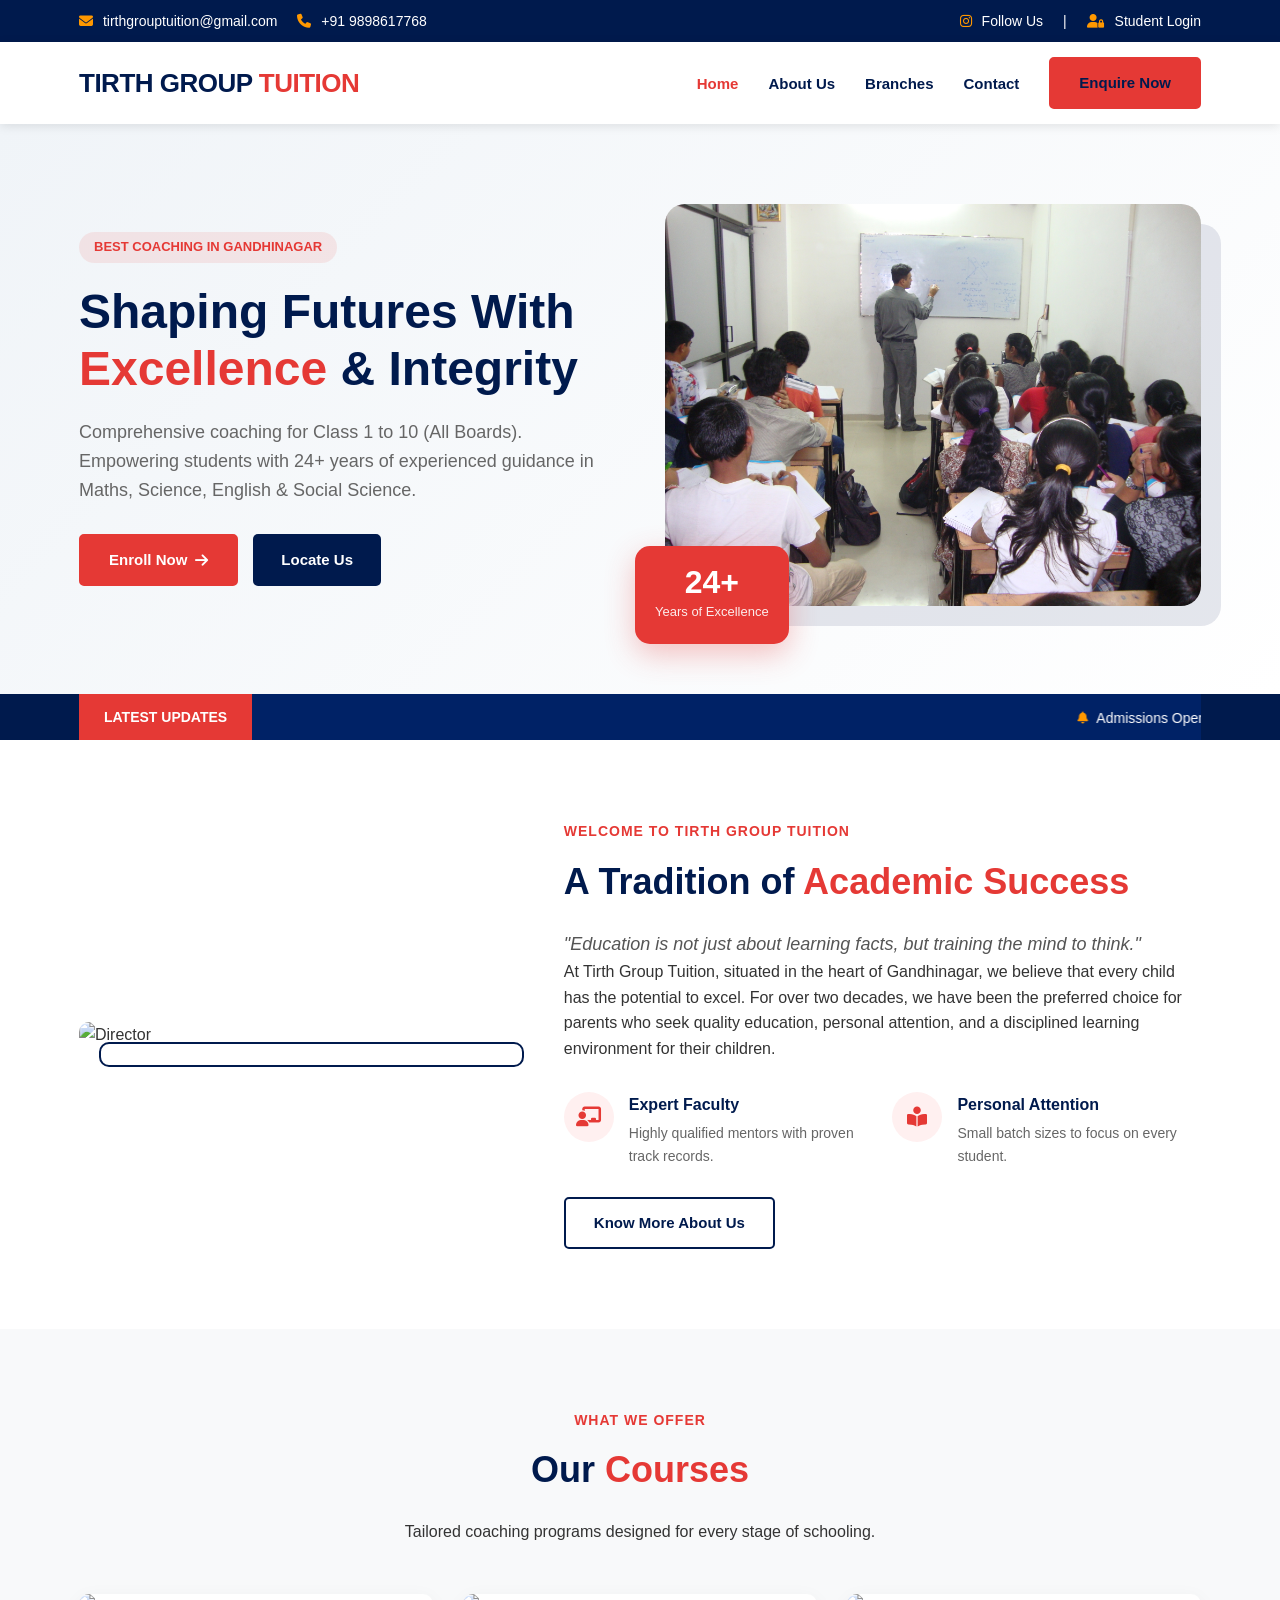
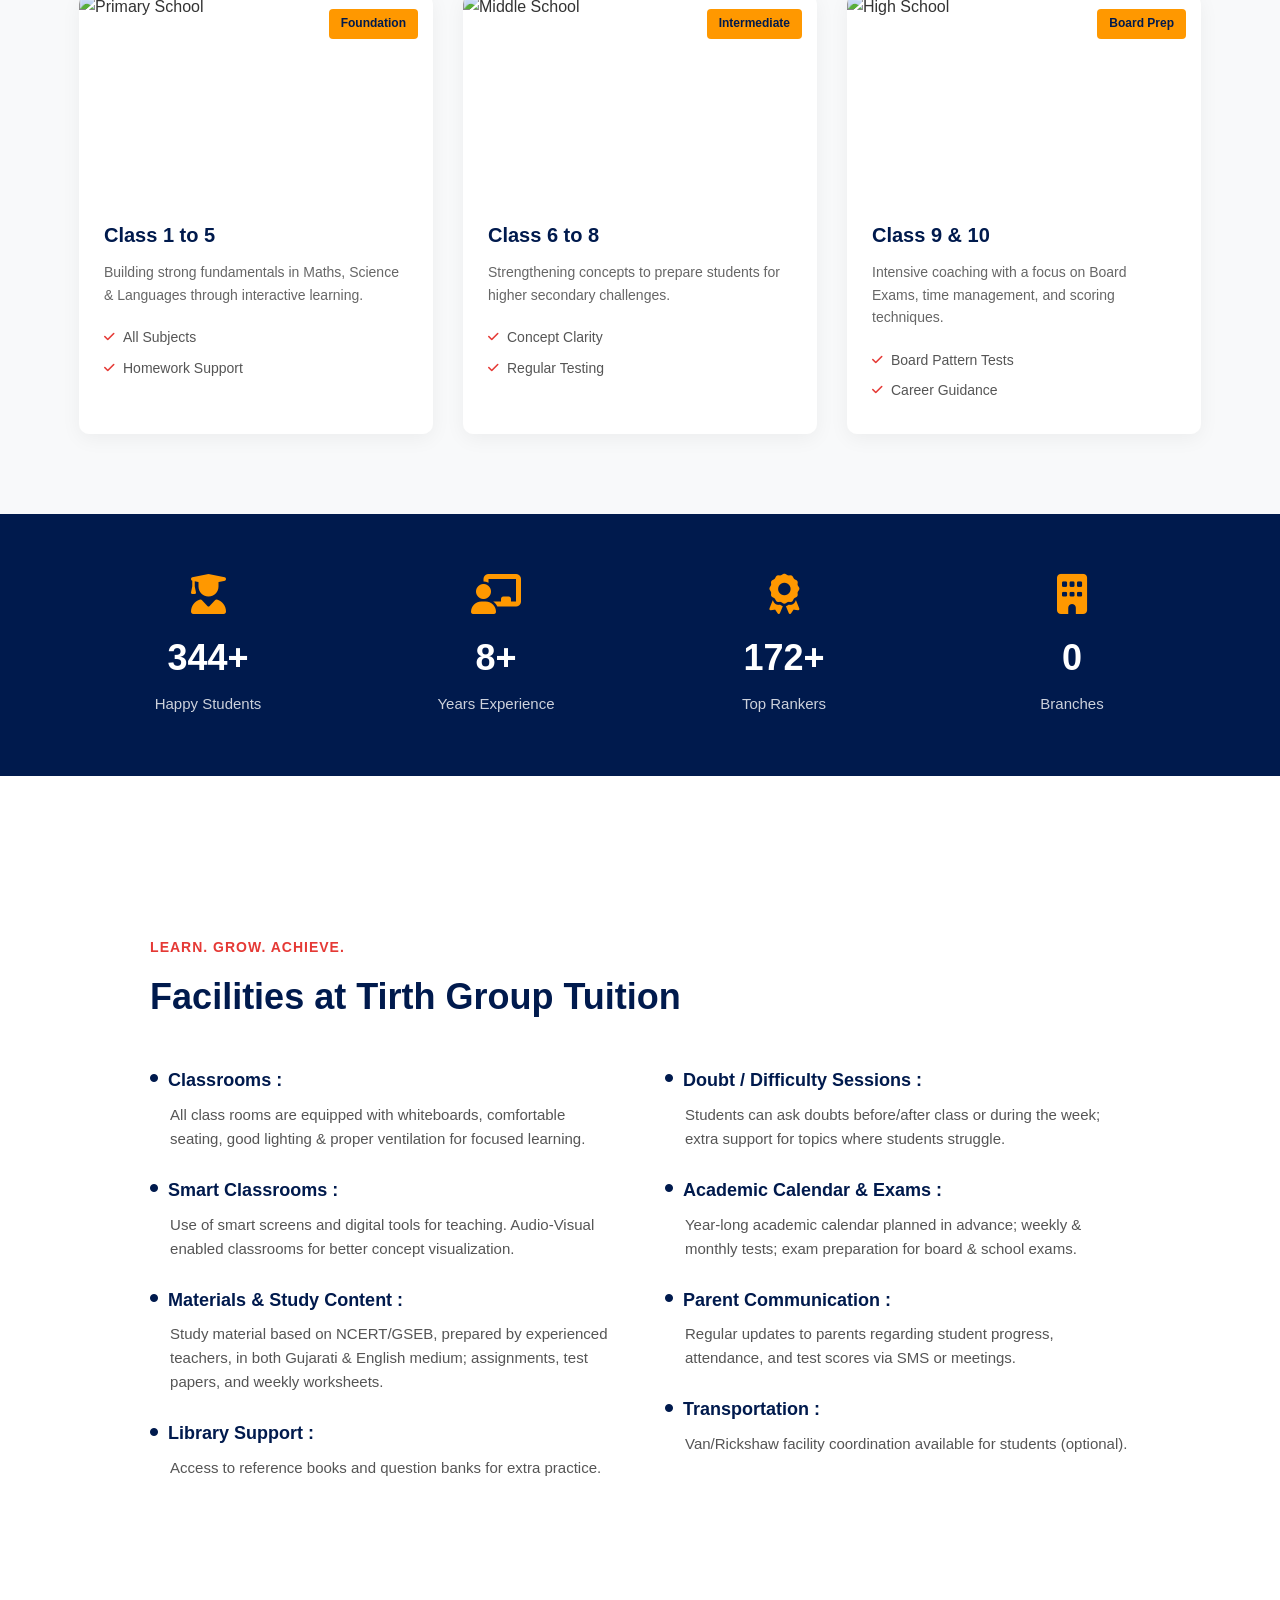
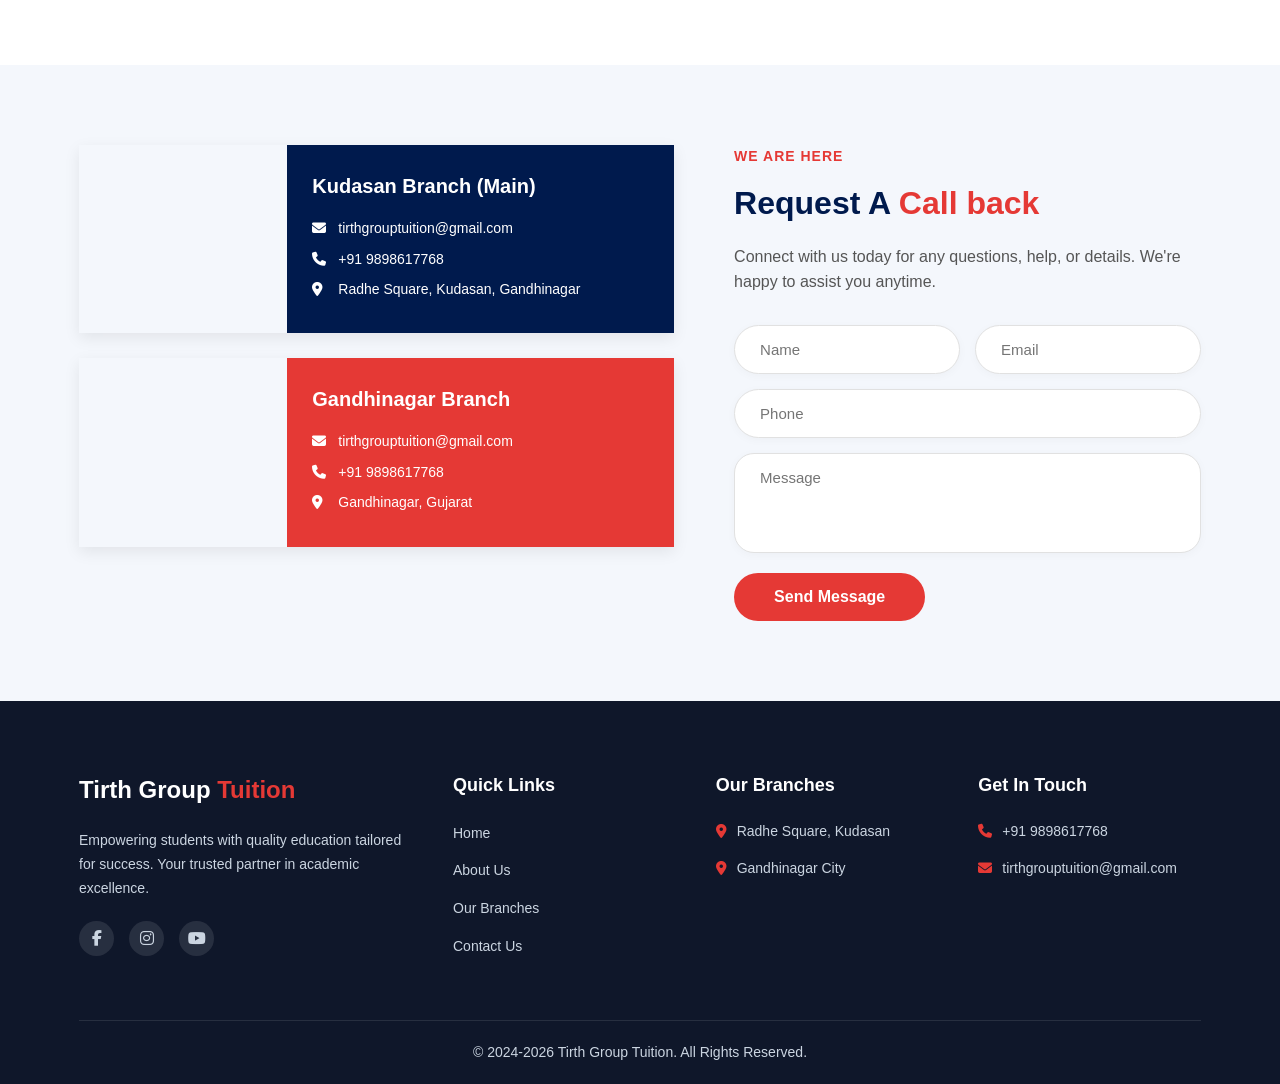
==== index.html @ 537cbd8c "Add files via upload" ====
<!DOCTYPE html>
<html lang="en">
<head>
    <meta charset="UTF-8">
    <meta name="viewport" content="width=device-width, initial-scale=1.0">
    <title>Tirth Group Tuition - Best Coaching Classes in Gandhinagar | 24 Years Experience</title>
    <meta name="description" content="Tirth Group Tuition offers quality coaching for Class 1-10 in Maths, Science, English, and Social Science. 24 years of experience with expert faculty in Kudasan and Gandhinagar.">
    
    <link rel="stylesheet" href="https://cdnjs.cloudflare.com/ajax/libs/font-awesome/6.4.0/css/all.min.css">
    
    <link rel="stylesheet" href="style.css">
</head>

<body>
    <div class="top-bar">
        <div class="container">
            <div class="top-bar-content">
                <div class="top-bar-left">
                    <a href="mailto:tirthgrouptuition@gmail.com">
                        <i class="fas fa-envelope"></i> tirthgrouptuition@gmail.com
                    </a>
                    <a href="tel:+919898617768">
                        <i class="fas fa-phone"></i> +91 9898617768
                    </a>
                </div>
                <div class="top-bar-right">
                    <a href="https://instagram.com/tirthgrouptuition" target="_blank" rel="noopener">
                        <i class="fab fa-instagram"></i> Follow Us
                    </a>
                    <span class="divider">|</span>
                    <a href="#" class="login-link"><i class="fas fa-user-lock"></i> Student Login</a>
                </div>
            </div>
        </div>
    </div>

    <header class="header">
        <div class="container">
            <div class="header-content">
                <div class="logo">
                    <a href="index.html">
                        Tirth Group <span class="highlight">Tuition</span>
                    </a>
                </div>
                
                <button class="mobile-menu-btn" aria-label="Toggle menu">
                    <i class="fas fa-bars"></i>
                </button>
                
                <nav>
                    <ul class="nav-menu">
                        <li><a href="index.html" class="active">Home</a></li>
                        <li><a href="about.html">About Us</a></li>
                        <li><a href="branches.html">Branches</a></li>
                        <li><a href="contact.html">Contact</a></li>
                        <li>
                            <a href="#" class="btn btn-enquire">Enquire Now</a>
                        </li>
                    </ul>
                </nav>
            </div>
        </div>
    </header>

    <section class="hero-section">
        <div class="container">
            <div class="hero-content">
                <div class="hero-text">
                    <span class="hero-tag">Best Coaching In Gandhinagar</span>
                    <h1>Shaping Futures With <br><span class="highlight">Excellence</span> & Integrity</h1>
                    <p>
                        Comprehensive coaching for Class 1 to 10 (All Boards). 
                        Empowering students with 24+ years of experienced guidance in Maths, Science, English & Social Science.
                    </p>
                    <div class="hero-btns">
                        <a href="#" class="btn btn-primary">Enroll Now <i class="fas fa-arrow-right"></i></a>
                        <a href="branches.html" class="btn btn-secondary">Locate Us</a>
                    </div>
                </div>
                <div class="hero-image-box">
                    <img src="images/tgt3.JPG" alt="Students Learning" class="main-hero-img">
                    <div class="experience-badge">
                        <span class="years">24+</span>
                        <span class="text">Years of Excellence</span>
                    </div>
                </div>
            </div>
        </div>
    </section>

    <div class="news-ticker-area">
        <div class="container">
            <div class="ticker-wrapper">
                <div class="ticker-title">Latest Updates</div>
                <div class="ticker-content">
                    <marquee behavior="scroll" direction="left" onmouseover="this.stop();" onmouseout="this.start();">
                        <span class="news-item"><i class="fas fa-bell"></i> Admissions Open for Academic Year 2025-26.</span>
                        <span class="news-item"><i class="fas fa-bell"></i> New Batches for Class 10 Board Prep starting soon.</span>
                        <span class="news-item"><i class="fas fa-bell"></i> Special Weekend Doubts Solving Sessions Available.</span>
                    </marquee>
                </div>
            </div>
        </div>
    </div>

    <section class="section director-section">
        <div class="container">
            <div class="director-grid">
                <div class="director-img-wrapper">
                    <div class="img-bg"></div>
                    <img src="https://images.unsplash.com/photo-1573496359142-b8d87734a5a2?w=600" alt="Director" class="director-img">
                </div>
                <div class="director-content">
                    <h4 class="sub-title">WELCOME TO TIRTH GROUP TUITION</h4>
                    <h2>A Tradition of <span class="highlight">Academic Success</span></h2>
                    <p class="lead-text">
                        "Education is not just about learning facts, but training the mind to think."
                    </p>
                    <p>
                        At Tirth Group Tuition, situated in the heart of Gandhinagar, we believe that every child has the potential to excel. 
                        For over two decades, we have been the preferred choice for parents who seek quality education, personal attention, 
                        and a disciplined learning environment for their children.
                    </p>
                    
                    <div class="feature-rows">
                        <div class="feature-box">
                            <div class="icon"><i class="fas fa-chalkboard-teacher"></i></div>
                            <div class="text">
                                <h5>Expert Faculty</h5>
                                <p>Highly qualified mentors with proven track records.</p>
                            </div>
                        </div>
                        <div class="feature-box">
                            <div class="icon"><i class="fas fa-book-reader"></i></div>
                            <div class="text">
                                <h5>Personal Attention</h5>
                                <p>Small batch sizes to focus on every student.</p>
                            </div>
                        </div>
                    </div>
                    
                    <a href="about.html" class="btn btn-outline">Know More About Us</a>
                </div>
            </div>
        </div>
    </section>

    <section class="section courses-bg">
        <div class="container">
            <div class="section-head text-center">
                <span class="sub-title">WHAT WE OFFER</span>
                <h2>Our <span class="highlight">Courses</span></h2>
                <p>Tailored coaching programs designed for every stage of schooling.</p>
            </div>

            <div class="courses-grid-new">
                <div class="course-item">
                    <div class="course-thumb">
                        <div class="course-tag">Foundation</div>
                        <img src="https://images.unsplash.com/photo-1503676260728-1c00da094a0b?w=500" alt="Primary School">
                    </div>
                    <div class="course-details">
                        <h3>Class 1 to 5</h3>
                        <p>Building strong fundamentals in Maths, Science & Languages through interactive learning.</p>
                        <ul class="course-features">
                            <li><i class="fas fa-check"></i> All Subjects</li>
                            <li><i class="fas fa-check"></i> Homework Support</li>
                        </ul>
                    </div>
                </div>

                <div class="course-item">
                    <div class="course-thumb">
                        <div class="course-tag">Intermediate</div>
                        <img src="https://images.unsplash.com/photo-1427504494785-3a9ca7044f45?w=500" alt="Middle School">
                    </div>
                    <div class="course-details">
                        <h3>Class 6 to 8</h3>
                        <p>Strengthening concepts to prepare students for higher secondary challenges.</p>
                        <ul class="course-features">
                            <li><i class="fas fa-check"></i> Concept Clarity</li>
                            <li><i class="fas fa-check"></i> Regular Testing</li>
                        </ul>
                    </div>
                </div>

                <div class="course-item">
                    <div class="course-thumb">
                        <div class="course-tag">Board Prep</div>
                        <img src="https://images.unsplash.com/photo-1434030216411-0b793f4b4173?w=500" alt="High School">
                    </div>
                    <div class="course-details">
                        <h3>Class 9 & 10</h3>
                        <p>Intensive coaching with a focus on Board Exams, time management, and scoring techniques.</p>
                        <ul class="course-features">
                            <li><i class="fas fa-check"></i> Board Pattern Tests</li>
                            <li><i class="fas fa-check"></i> Career Guidance</li>
                        </ul>
                    </div>
                </div>
            </div>
        </div>
    </section>

    <section class="counter-section">
        <div class="container">
            <div class="counter-grid">
                <div class="counter-item">
                    <i class="fas fa-user-graduate"></i>
                    <h3 class="count">1000+</h3>
                    <p>Happy Students</p>
                </div>
                <div class="counter-item">
                    <i class="fas fa-chalkboard-teacher"></i>
                    <h3 class="count">24+</h3>
                    <p>Years Experience</p>
                </div>
                <div class="counter-item">
                    <i class="fas fa-award"></i>
                    <h3 class="count">500+</h3>
                    <p>Top Rankers</p>
                </div>
                <div class="counter-item">
                    <i class="fas fa-building"></i>
                    <h3 class="count">02</h3>
                    <p>Branches</p>
                </div>
            </div>
        </div>
    </section>

    <section class="section">
        <div class="container">
            <section class="section facilities-text-section">
    <div class="container">
        <div class="facilities-header">
            <span class="sub-title">LEARN. GROW. ACHIEVE.</span>
            <h2>Facilities at Tirth Group Tuition</h2>
        </div>
        
        <div class="facilities-text-grid">
            <div class="fac-col">
                <div class="fac-text-item">
                    <h4><i class="fas fa-circle"></i> Classrooms :</h4>
                    <p>All class rooms are equipped with whiteboards, comfortable seating, good lighting & proper ventilation for focused learning.</p>
                </div>
                <div class="fac-text-item">
                    <h4><i class="fas fa-circle"></i> Smart Classrooms :</h4>
                    <p>Use of smart screens and digital tools for teaching. Audio-Visual enabled classrooms for better concept visualization.</p>
                </div>
                <div class="fac-text-item">
                    <h4><i class="fas fa-circle"></i> Materials & Study Content :</h4>
                    <p>Study material based on NCERT/GSEB, prepared by experienced teachers, in both Gujarati & English medium; assignments, test papers, and weekly worksheets.</p>
                </div>
                <div class="fac-text-item">
                    <h4><i class="fas fa-circle"></i> Library Support :</h4>
                    <p>Access to reference books and question banks for extra practice.</p>
                </div>
            </div>

            <div class="fac-col">
                <div class="fac-text-item">
                    <h4><i class="fas fa-circle"></i> Doubt / Difficulty Sessions :</h4>
                    <p>Students can ask doubts before/after class or during the week; extra support for topics where students struggle.</p>
                </div>
                <div class="fac-text-item">
                    <h4><i class="fas fa-circle"></i> Academic Calendar & Exams :</h4>
                    <p>Year-long academic calendar planned in advance; weekly & monthly tests; exam preparation for board & school exams.</p>
                </div>
                <div class="fac-text-item">
                    <h4><i class="fas fa-circle"></i> Parent Communication :</h4>
                    <p>Regular updates to parents regarding student progress, attendance, and test scores via SMS or meetings.</p>
                </div>
                <div class="fac-text-item">
                    <h4><i class="fas fa-circle"></i> Transportation :</h4>
                    <p>Van/Rickshaw facility coordination available for students (optional).</p>
                </div>
            </div>
        </div>
    </div>
</section>
        </div>
    </section>

<section class="section contact-split-section" style="background-color: #f4f7fc;">
        <div class="container">
            <div class="contact-split-grid">
                
                <div class="branches-list-wrapper">
                    
                    <div class="branch-row">
                        <div class="b-map-thumb">
                            <iframe 
                                src="https://www.google.com/maps/embed?pb=!1m18!1m12!1m3!1d3667.497262699898!2d72.63684631539207!3d23.18854198486927!2m3!1f0!2f0!3f0!3m2!1i1024!2i768!4f13.1!3m3!1m2!1s0x395c2b00591738e9%3A0x276709623820299!2sRadhe%20Square!5e0!3m2!1sen!2sin!4v1677654321098!5m2!1sen!2sin" 
                                style="border:0;" allowfullscreen="" loading="lazy">
                            </iframe>
                        </div>
                        <div class="b-info-box blue-bg">
                            <h3>Kudasan Branch (Main)</h3>
                            <div class="b-contact-row">
                                <i class="fas fa-envelope"></i> tirthgrouptuition@gmail.com
                            </div>
                            <div class="b-contact-row">
                                <i class="fas fa-phone"></i> +91 9898617768
                            </div>
                            <div class="b-contact-row">
                                <i class="fas fa-map-marker-alt"></i> Radhe Square, Kudasan, Gandhinagar
                            </div>
                        </div>
                    </div>

                    <div class="branch-row">
                        <div class="b-map-thumb">
                            <iframe 
                                src="https://www.google.com/maps/embed?pb=!1m18!1m12!1m3!1d117393.59546272558!2d72.50346377747866!3d23.15395159474779!2m3!1f0!2f0!3f0!3m2!1i1024!2i768!4f13.1!3m3!1m2!1s0x395c2a472c672b15%3A0x629531d041180255!2sGandhinagar%2C%20Gujarat!5e0!3m2!1sen!2sin!4v1677654378901!5m2!1sen!2sin" 
                                style="border:0;" allowfullscreen="" loading="lazy">
                            </iframe>
                        </div>
                        <div class="b-info-box red-bg">
                            <h3>Gandhinagar Branch</h3>
                            <div class="b-contact-row">
                                <i class="fas fa-envelope"></i> tirthgrouptuition@gmail.com
                            </div>
                            <div class="b-contact-row">
                                <i class="fas fa-phone"></i> +91 9898617768
                            </div>
                            <div class="b-contact-row">
                                <i class="fas fa-map-marker-alt"></i> Gandhinagar, Gujarat
                            </div>
                        </div>
                    </div>

                </div>

                <div class="callback-form-wrapper">
                    <span class="sub-title" style="color: #E53935;">WE ARE HERE</span>
                    <h2 style="font-size: 32px; color: #001a4d; margin-bottom: 15px;">Request A <span style="color: #E53935;">Call back</span></h2>
                    <p style="margin-bottom: 30px; color: #555;">Connect with us today for any questions, help, or details. We're happy to assist you anytime.</p>
                    
                    <form id="openCallbackForm" class="modern-pill-form">
                        <div class="form-row-split">
                            <input type="text" placeholder="Name" class="pill-input" required>
                            <input type="email" placeholder="Email" class="pill-input" required>
                        </div>
                        <input type="tel" placeholder="Phone" class="pill-input" required>
                        <textarea placeholder="Message" class="pill-input" rows="4"></textarea>
                        <button type="submit" class="btn pill-btn">Send Message</button>
                    </form>
                </div>

            </div>
        </div>
    </section>

    <footer class="footer-new">
        <div class="container">
            <div class="footer-top">
                <div class="footer-widget">
                    <div class="f-logo">
                        Tirth Group <span class="highlight">Tuition</span>
                    </div>
                    <p>Empowering students with quality education tailored for success. Your trusted partner in academic excellence.</p>
                    <div class="social-icons">
                        <a href="#"><i class="fab fa-facebook-f"></i></a>
                        <a href="#"><i class="fab fa-instagram"></i></a>
                        <a href="#"><i class="fab fa-youtube"></i></a>
                    </div>
                </div>

                <div class="footer-widget">
                    <h4>Quick Links</h4>
                    <ul>
                        <li><a href="index.html">Home</a></li>
                        <li><a href="about.html">About Us</a></li>
                        <li><a href="branches.html">Our Branches</a></li>
                        <li><a href="contact.html">Contact Us</a></li>
                    </ul>
                </div>

                <div class="footer-widget">
                    <h4>Our Branches</h4>
                    <div class="f-contact-box">
                        <i class="fas fa-map-marker-alt"></i>
                        <span>Radhe Square, Kudasan</span>
                    </div>
                    <div class="f-contact-box">
                        <i class="fas fa-map-marker-alt"></i>
                        <span>Gandhinagar City</span>
                    </div>
                </div>

                <div class="footer-widget">
                    <h4>Get In Touch</h4>
                    <div class="f-contact-box">
                        <i class="fas fa-phone"></i>
                        <a href="tel:+919898617768">+91 9898617768</a>
                    </div>
                    <div class="f-contact-box">
                        <i class="fas fa-envelope"></i>
                        <a href="mailto:tirthgrouptuition@gmail.com">tirthgrouptuition@gmail.com</a>
                    </div>
                </div>
            </div>
            
            <div class="footer-bottom">
                <p>&copy; 2024-<span id="currentYear">2025</span> Tirth Group Tuition. All Rights Reserved.</p>
            </div>
        </div>
    </footer>

    <div class="modal-overlay">
        <div class="modal pill-modal-wide">
            <button class="modal-close" aria-label="Close form">&times;</button>
            
            <div class="modal-grid">
                <div class="modal-left">
                    <span class="modal-tag">CONTACT US</span>
                    <h2>We're Here <br>For <span class="highlight-text">You</span></h2>
                    <p>Fill out the form and we'll get back to you shortly to assist!</p>
                    
                    <div class="modal-brand-logo">
                        <div class="brand-circle">
                            <i class="fas fa-graduation-cap"></i>
                        </div>
                        <h3>Tirth Group <span style="color: #001a4d;">Tuition</span></h3>
                    </div>
                </div>

                <div class="modal-right">
                    <form id="enquiryForm" class="pill-contact-form">
                        <div class="form-group-pill">
                            <input type="text" id="name" placeholder="Name" class="pill-input" required>
                        </div>
                        
                        <div class="form-group-pill">
                            <input type="email" id="email" placeholder="Email" class="pill-input" required>
                        </div>

                        <div class="form-group-pill">
                            <input type="tel" id="phone" placeholder="Phone" class="pill-input" maxlength="10" required>
                        </div>

                        <div class="form-group-pill">
                            <textarea id="message" placeholder="Message" class="pill-input" rows="4"></textarea>
                        </div>

                        <button type="submit" class="btn pill-submit-btn" style="width: 100%;">Send Message</button>
                    </form>
                </div>
            </div>
        </div>
    </div>

    <script src="script.js"></script>
</body>
</html>
---- style.css ----
/* ============================================= */
/* TIRTH GROUP TUITION - 2025 REDESIGN          */
/* ============================================= */

/* --- RESET & VARS --- */
:root {
    --primary-color: #001a4d;      /* Deep Navy Blue */
    --accent-color: #E53935;       /* Brand Red */
    --highlight-color: #FF9800;    /* Brand Orange */
    --text-color: #333333;
    --light-bg: #f8f9fa;
    --white: #ffffff;
    --transition: all 0.3s ease;
}

* {
    margin: 0;
    padding: 0;
    box-sizing: border-box;
}

body {
    font-family: 'Segoe UI', Tahoma, Geneva, Verdana, sans-serif;
    color: var(--text-color);
    line-height: 1.6;
    overflow-x: hidden;
}

a { text-decoration: none; color: inherit; transition: var(--transition); }
ul { list-style: none; }
img { max-width: 100%; height: auto; }

.container {
    width: 90%;
    max-width: 1200px;
    margin: 0 auto;
    padding: 0 15px;
}

.highlight { color: var(--accent-color); }
.text-center { text-align: center; }

/* --- BUTTONS --- */
.btn {
    display: inline-flex;
    align-items: center;
    gap: 8px;
    padding: 12px 28px;
    font-weight: 600;
    border-radius: 5px;
    cursor: pointer;
    font-size: 15px;
}

.btn-primary, .btn-enquire {
    background-color: var(--accent-color);
    color: var(--white);
    border: 2px solid var(--accent-color);
}
.btn-primary:hover, .btn-enquire:hover {
    background-color: #c62828;
    border-color: #c62828;
}

.btn-secondary {
    background-color: var(--primary-color);
    color: var(--white);
}
.btn-secondary:hover { background-color: #002670; }

.btn-outline {
    border: 2px solid var(--primary-color);
    color: var(--primary-color);
    background: transparent;
}
.btn-outline:hover {
    background: var(--primary-color);
    color: var(--white);
}

.btn-white {
    background: var(--white);
    color: var(--accent-color);
}
.btn-border-white {
    border: 2px solid var(--white);
    color: var(--white);
}
.btn-border-white:hover { background: var(--white); color: var(--accent-color); }

/* --- TOP BAR --- */
.top-bar {
    background-color: var(--primary-color);
    color: var(--white);
    padding: 10px 0;
    font-size: 14px;
}
.top-bar-content {
    display: flex;
    justify-content: space-between;
    align-items: center;
}
.top-bar-left, .top-bar-right {
    display: flex;
    align-items: center;
    gap: 20px;
}
.top-bar i { margin-right: 6px; color: var(--highlight-color); }

/* --- HEADER --- */
.header {
    background: var(--white);
    box-shadow: 0 2px 15px rgba(0,0,0,0.08);
    position: sticky;
    top: 0;
    z-index: 1000;
    padding: 15px 0;
}
.header-content {
    display: flex;
    justify-content: space-between;
    align-items: center;
}
.logo a {
    font-size: 26px;
    font-weight: 800;
    color: var(--primary-color);
    text-transform: uppercase;
    letter-spacing: -0.5px;
}

.nav-menu { display: flex; gap: 30px; align-items: center; }
.nav-menu a {
    font-weight: 600;
    font-size: 15px;
    color: var(--primary-color);
}
.nav-menu a:hover, .nav-menu a.active { color: var(--accent-color); }
.mobile-menu-btn { display: none; font-size: 24px; background: none; border: none; cursor: pointer; }

/* --- HERO SECTION --- */
.hero-section {
    padding: 80px 0;
    background: linear-gradient(135deg, #f0f4f8 0%, #fff 100%);
    position: relative;
}
.hero-content {
    display: grid;
    grid-template-columns: 1fr 1fr;
    gap: 50px;
    align-items: center;
}
.hero-tag {
    background: rgba(229, 57, 53, 0.1);
    color: var(--accent-color);
    padding: 5px 15px;
    border-radius: 20px;
    font-weight: 700;
    font-size: 13px;
    text-transform: uppercase;
    display: inline-block;
    margin-bottom: 20px;
}
.hero-text h1 {
    font-size: 48px;
    line-height: 1.2;
    color: var(--primary-color);
    margin-bottom: 20px;
}
.hero-text p {
    font-size: 18px;
    color: #666;
    margin-bottom: 30px;
}
.hero-btns { display: flex; gap: 15px; }

.hero-image-box { position: relative; }
.main-hero-img {
    border-radius: 20px;
    box-shadow: 20px 20px 0px rgba(0, 26, 77, 0.1);
    width: 100%;
}
.experience-badge {
    position: absolute;
    bottom: -30px;
    left: -30px;
    background: var(--accent-color);
    color: var(--white);
    padding: 20px;
    border-radius: 15px;
    text-align: center;
    box-shadow: 0 10px 30px rgba(229, 57, 53, 0.3);
}
.experience-badge .years {
    display: block;
    font-size: 32px;
    font-weight: 800;
    line-height: 1;
}
.experience-badge .text { font-size: 13px; opacity: 0.9; }

/* --- ANNOUNCEMENT MARQUEE --- */
.news-ticker-area {
    background: var(--primary-color);
    color: var(--white);
    padding: 0;
    overflow: hidden;
}
.ticker-wrapper { display: flex; align-items: stretch; }
.ticker-title {
    background: var(--accent-color);
    padding: 12px 25px;
    font-weight: 700;
    text-transform: uppercase;
    z-index: 2;
    font-size: 14px;
}
.ticker-content {
    flex: 1;
    display: flex;
    align-items: center;
    background: #002266;
    padding: 5px 0;
}
.news-item {
    margin-right: 50px;
    font-size: 14px;
    display: inline-flex;
    align-items: center;
    gap: 8px;
}
.news-item i { color: var(--highlight-color); font-size: 12px; }

/* --- COMMON SECTIONS --- */
.section { padding: 80px 0; }
.sub-title {
    color: var(--accent-color);
    font-weight: 700;
    text-transform: uppercase;
    letter-spacing: 1px;
    font-size: 14px;
    display: block;
    margin-bottom: 10px;
}
.section h2 {
    font-size: 36px;
    color: var(--primary-color);
    margin-bottom: 20px;
}
.section p.lead-text { font-size: 18px; font-weight: 500; color: #555; font-style: italic; }

/* --- DIRECTOR / WELCOME --- */
.director-grid {
    display: grid;
    grid-template-columns: 0.8fr 1.2fr;
    gap: 60px;
    align-items: center;
}
.director-img-wrapper { position: relative; }
.img-bg {
    position: absolute;
    top: 20px;
    left: 20px;
    width: 100%;
    height: 100%;
    border: 2px solid var(--primary-color);
    border-radius: 10px;
    z-index: -1;
}
.director-img { border-radius: 10px; width: 100%; object-fit: cover; }
.feature-rows {
    display: grid;
    grid-template-columns: 1fr 1fr;
    gap: 20px;
    margin: 30px 0;
}
.feature-box { display: flex; gap: 15px; }
.feature-box .icon {
    width: 50px;
    height: 50px;
    background: #fff0f0;
    color: var(--accent-color);
    border-radius: 50%;
    display: flex;
    align-items: center;
    justify-content: center;
    font-size: 20px;
    flex-shrink: 0;
}
.feature-box h5 { font-size: 16px; margin-bottom: 5px; color: var(--primary-color); }
.feature-box p { font-size: 14px; color: #666; }

/* --- COURSES --- */
.courses-bg { background-color: var(--light-bg); }
.courses-grid-new {
    display: grid;
    grid-template-columns: repeat(auto-fit, minmax(300px, 1fr));
    gap: 30px;
    margin-top: 50px;
}
.course-item {
    background: var(--white);
    border-radius: 10px;
    overflow: hidden;
    box-shadow: 0 5px 20px rgba(0,0,0,0.05);
    transition: var(--transition);
}
.course-item:hover { transform: translateY(-10px); }
.course-thumb { position: relative; height: 200px; }
.course-thumb img { width: 100%; height: 100%; object-fit: cover; }
.course-tag {
    position: absolute;
    top: 15px;
    right: 15px;
    background: var(--highlight-color);
    color: var(--primary-color);
    padding: 5px 12px;
    border-radius: 4px;
    font-size: 12px;
    font-weight: 700;
}
.course-details { padding: 25px; }
.course-details h3 { color: var(--primary-color); font-size: 20px; margin-bottom: 10px; }
.course-details p { font-size: 14px; color: #666; margin-bottom: 20px; }
.course-features li {
    font-size: 14px;
    color: #555;
    margin-bottom: 8px;
    display: flex;
    align-items: center;
    gap: 8px;
}
.course-features i { color: var(--accent-color); font-size: 12px; }

/* --- COUNTERS --- */
.counter-section {
    background: var(--primary-color);
    color: var(--white);
    padding: 60px 0;
}
.counter-grid {
    display: grid;
    grid-template-columns: repeat(4, 1fr);
    text-align: center;
    gap: 30px;
}
.counter-item i { font-size: 40px; color: var(--highlight-color); margin-bottom: 15px; }
.counter-item .count { font-size: 36px; font-weight: 700; margin-bottom: 5px; }
.counter-item p { opacity: 0.8; font-size: 15px; }

/* --- WHY US / FACILITIES --- */
.why-us-wrapper {
    display: grid;
    grid-template-columns: 1fr 1fr;
    gap: 50px;
    align-items: center;
}
.facility-list { margin-top: 30px; }
.f-item {
    display: flex;
    gap: 20px;
    margin-bottom: 25px;
    background: var(--white);
    padding: 20px;
    border-radius: 10px;
    box-shadow: 0 5px 15px rgba(0,0,0,0.03);
    border-left: 4px solid var(--accent-color);
}
.f-icon {
    font-size: 24px;
    color: var(--primary-color);
}
.f-text h5 { font-size: 16px; margin-bottom: 5px; color: var(--primary-color); }
.f-text p { font-size: 14px; color: #666; margin: 0; }
.img-card img { border-radius: 20px; width: 100%; }

/* --- CTA STRIP --- */
.cta-strip {
    background: linear-gradient(90deg, #E53935 0%, #FF5722 100%);
    padding: 60px 0;
    color: var(--white);
    text-align: center;
}
.cta-content h2 { color: white; font-size: 32px; margin-bottom: 10px; }
.cta-content p { font-size: 18px; margin-bottom: 30px; opacity: 0.9; }
.cta-buttons { display: flex; justify-content: center; gap: 20px; }

/* --- FOOTER --- */
.footer-new {
    background: #0f172a; /* Darker than primary */
    color: #cbd5e1;
    padding: 70px 0 0;
}
.footer-top {
    display: grid;
    grid-template-columns: 1.5fr 1fr 1fr 1fr;
    gap: 40px;
    margin-bottom: 50px;
}
.f-logo { font-size: 24px; font-weight: 800; color: var(--white); margin-bottom: 20px; }
.footer-widget p { font-size: 14px; line-height: 1.7; margin-bottom: 20px; }
.social-icons { display: flex; gap: 15px; }
.social-icons a {
    width: 35px; height: 35px;
    background: rgba(255,255,255,0.1);
    display: flex; align-items: center; justify-content: center;
    border-radius: 50%;
    transition: 0.3s;
}
.social-icons a:hover { background: var(--accent-color); color: white; }
.footer-widget h4 { color: var(--white); font-size: 18px; margin-bottom: 20px; }
.footer-widget ul li { margin-bottom: 12px; }
.footer-widget ul li a { font-size: 14px; transition: 0.3s; }
.footer-widget ul li a:hover { color: var(--highlight-color); padding-left: 5px; }
.f-contact-box { display: flex; gap: 10px; margin-bottom: 15px; font-size: 14px; }
.f-contact-box i { color: var(--accent-color); margin-top: 4px; }
.footer-bottom {
    border-top: 1px solid rgba(255,255,255,0.1);
    padding: 20px 0;
    text-align: center;
    font-size: 14px;
}

/* --- MODAL --- */
.modal-overlay {
    position: fixed; top: 0; left: 0; width: 100%; height: 100%;
    background: rgba(0,0,0,0.7);
    display: none; align-items: center; justify-content: center; z-index: 2000;
}
.modal-overlay.active { display: flex; }
.modal { background: white; width: 100%; max-width: 450px; border-radius: 10px; overflow: hidden; }
.modal-header { background: var(--primary-color); color: white; padding: 20px; display: flex; justify-content: space-between; }
.modal-close { background: none; border: none; color: white; font-size: 24px; cursor: pointer; }
.modal-body { padding: 30px; }
.form-group { margin-bottom: 15px; }
.form-group label { display: block; margin-bottom: 5px; font-size: 14px; font-weight: 600; }
.form-group input, .form-group select { width: 100%; padding: 10px; border: 1px solid #ddd; border-radius: 5px; }
.form-submit { width: 100%; background: var(--accent-color); color: white; border: none; padding: 12px; border-radius: 5px; font-weight: 600; cursor: pointer; }

/* --- RESPONSIVE --- */
@media (max-width: 992px) {
    .hero-content, .director-grid, .why-us-wrapper { grid-template-columns: 1fr; gap: 40px; }
    .hero-image-box { order: -1; } /* Image on top in mobile */
    .experience-badge { left: 0; bottom: -20px; right: 0; margin: auto; width: fit-content; }
    .footer-top { grid-template-columns: 1fr 1fr; }
    .counter-grid { grid-template-columns: 1fr 1fr; }
}
@media (max-width: 768px) {
    .mobile-menu-btn { display: block; }
    .nav-menu {
        position: fixed; top: 70px; left: 0; width: 100%; background: white;
        flex-direction: column; padding: 20px; box-shadow: 0 5px 10px rgba(0,0,0,0.1);
        display: none;
    }
    .nav-menu.active { display: flex; }
    .top-bar-content { flex-direction: column; gap: 10px; text-align: center; }
    .hero-text h1 { font-size: 32px; }
    .footer-top { grid-template-columns: 1fr; }
}


/*code for home page sections: map and facilities at TGT*/
/* ============================================= */
/* NEW SECTIONS STYLING (Added from Images)     */
/* ============================================= */

/* --- Facilities (Text List Layout) --- */
.facilities-text-section {
    background-color: #fff;
    padding: 80px 0;
}
.facilities-header {
    margin-bottom: 40px;
}
.facilities-text-grid {
    display: grid;
    grid-template-columns: 1fr 1fr;
    gap: 50px;
}
.fac-text-item {
    margin-bottom: 25px;
}
.fac-text-item h4 {
    color: #001a4d; /* Navy Blue */
    font-size: 18px;
    margin-bottom: 8px;
    display: flex;
    align-items: center;
    gap: 10px;
}
.fac-text-item h4 i {
    font-size: 8px; /* Small bullet point look */
    color: #001a4d;
    transform: translateY(-2px);
}
.fac-text-item p {
    color: #555;
    font-size: 15px;
    padding-left: 20px; /* Indent description */
    line-height: 1.6;
}

/* --- Branches & Open Form Layout --- */
.contact-split-grid {
    display: grid;
    grid-template-columns: 1.1fr 0.9fr; /* Left slightly wider */
    gap: 40px;
    align-items: flex-start;
}

/* Branch Rows */
.branch-row {
    display: flex;
    margin-bottom: 25px;
    box-shadow: 0 5px 15px rgba(0,0,0,0.08);
}
.b-map-thumb {
    width: 35%; /* Map takes 35% width */
    min-height: 160px;
}
.b-map-thumb iframe {
    width: 100%;
    height: 100%;
    display: block;
}
.b-info-box {
    width: 65%; /* Info takes 65% width */
    padding: 25px;
    color: white;
    display: flex;
    flex-direction: column;
    justify-content: center;
}
.blue-bg { background-color: #001a4d; }
.red-bg { background-color: #E53935; }

.b-info-box h3 {
    font-size: 20px;
    margin-bottom: 15px;
    font-weight: 600;
}
.b-contact-row {
    font-size: 14px;
    margin-bottom: 8px;
    display: flex;
    gap: 10px;
    align-items: flex-start;
}
.b-contact-row i {
    margin-top: 4px;
    width: 16px;
}

/* Right Side Open Form (Pill Style) */
.callback-form-wrapper {
    padding-left: 20px;
}
.modern-pill-form {
    display: flex;
    flex-direction: column;
    gap: 15px;
}
.form-row-split {
    display: grid;
    grid-template-columns: 1fr 1fr;
    gap: 15px;
}
.pill-input {
    width: 100%;
    padding: 15px 20px;
    border: none;
    background-color: #fff;
    border-radius: 50px; /* Pill shape */
    font-size: 15px;
    box-shadow: 0 2px 10px rgba(0,0,0,0.03);
    font-family: inherit;
}
textarea.pill-input {
    border-radius: 20px; /* Less rounded for textarea */
    resize: vertical;
}
.pill-input:focus {
    outline: 2px solid #E53935;
}
.pill-btn {
    background-color: #E53935;
    color: white;
    border: none;
    border-radius: 50px;
    padding: 15px;
    font-weight: bold;
    font-size: 16px;
    cursor: pointer;
    transition: 0.3s;
    margin-top: 5px;
    width: auto;
    align-self: flex-start; /* Button align left */
    padding-left: 40px;
    padding-right: 40px;
}
.pill-btn:hover {
    background-color: #c62828;
}

/* Responsive */
@media (max-width: 992px) {
    .facilities-text-grid { grid-template-columns: 1fr; gap: 20px; }
    .contact-split-grid { grid-template-columns: 1fr; }
    .callback-form-wrapper { padding-left: 0; margin-top: 40px; }
}

@media (max-width: 576px) {
    .branch-row { flex-direction: column; }
    .b-map-thumb { width: 100%; height: 200px; }
    .b-info-box { width: 100%; }
    .form-row-split { grid-template-columns: 1fr; }
}
/*code for map and facilities ends here*/



/*code for about us page starts from here*/
/* ============================================= */
/* ABOUT US PAGE STYLES                         */
/* ============================================= */

/* --- Page Header Banner --- */
.page-header-banner {
    background: linear-gradient(rgba(0,26,77,0.8), rgba(0,26,77,0.8)), url('https://images.unsplash.com/photo-1523050854058-8df90110c9f1?w=1000');
    background-size: cover;
    background-position: center;
    padding: 60px 0;
    text-align: center;
    color: white;
}
.page-header-banner h1 {
    font-size: 36px;
    margin-bottom: 10px;
}
.breadcrumb {
    font-size: 14px;
    display: inline-flex;
    align-items: center;
    gap: 8px;
    background: rgba(255,255,255,0.1);
    padding: 5px 15px;
    border-radius: 20px;
}
.breadcrumb a:hover { color: var(--highlight-color); }
.breadcrumb .current { color: var(--highlight-color); }


/* --- About Story Grid --- */
.about-grid-layout {
    display: grid;
    grid-template-columns: 1fr 1fr;
    gap: 50px;
    align-items: center;
}
.intro-para {
    font-size: 16px;
    margin-bottom: 20px;
    color: #444;
}
.about-features-list ul { margin-top: 20px; }
.about-features-list li {
    margin-bottom: 12px;
    display: flex;
    align-items: center;
    gap: 10px;
    font-weight: 500;
}
.about-features-list i { color: var(--accent-color); }
.main-about-img {
    border-radius: 10px;
    box-shadow: 20px 20px 0 var(--primary-color); /* Shadow effect like target */
}

/* --- Mission & Vision --- */
.mv-grid {
    display: grid;
    grid-template-columns: 1fr 1fr;
    gap: 40px;
}
.mv-box {
    background: white;
    padding: 40px;
    border-radius: 15px;
    box-shadow: 0 5px 20px rgba(0,0,0,0.05);
    border-top: 5px solid #eee;
    transition: 0.3s;
}
.mv-box.active { border-top-color: var(--accent-color); }
.mv-box:hover { transform: translateY(-5px); border-top-color: var(--accent-color); }
.mv-icon {
    font-size: 30px;
    color: var(--primary-color);
    margin-bottom: 20px;
}
.mv-box h3 { font-size: 24px; margin-bottom: 10px; color: var(--primary-color); }
.mv-tagline {
    font-style: italic;
    color: var(--accent-color);
    font-weight: 600;
    margin-bottom: 15px;
    display: block;
}

/* --- Values Grid (Dark Section) --- */
.values-grid {
    display: grid;
    grid-template-columns: repeat(4, 1fr);
    gap: 20px;
    margin-top: 40px;
}
.value-card {
    background: rgba(255,255,255,0.1);
    padding: 30px 20px;
    text-align: center;
    border-radius: 10px;
    transition: 0.3s;
}
.value-card:hover { background: var(--accent-color); }
.value-card i { font-size: 24px; margin-bottom: 15px; color: var(--highlight-color); }
.value-card:hover i { color: white; }
.value-card h4 { margin-bottom: 10px; font-size: 18px; }
.value-card p { font-size: 13px; opacity: 0.8; }

/* Responsive */
@media (max-width: 992px) {
    .about-grid-layout, .mv-grid, .values-grid { grid-template-columns: 1fr; gap: 30px; }
    .main-about-img { box-shadow: 10px 10px 0 var(--primary-color); }
}



/* ============================================= */
/* BRANCHES PAGE STYLES                         */
/* ============================================= */

.branch-listing-wrapper {
    display: flex;
    flex-direction: column;
    gap: 40px;
    margin-top: 40px;
}

.full-branch-card {
    display: flex;
    background: white;
    border-radius: 15px;
    overflow: hidden;
    box-shadow: 0 5px 20px rgba(0,0,0,0.05);
    border: 1px solid #eee;
    transition: 0.3s;
}

.full-branch-card:hover {
    box-shadow: 0 10px 30px rgba(0,0,0,0.1);
    transform: translateY(-5px);
}

.fb-map {
    width: 45%; /* Map takes 45% width */
    min-height: 350px;
}

.fb-map iframe {
    width: 100%;
    height: 100%;
    border: none;
    display: block;
}

.fb-content {
    width: 55%; /* Content takes 55% width */
    padding: 40px;
    display: flex;
    flex-direction: column;
    justify-content: center;
}

.branch-badge {
    background: var(--accent-color); /* Red */
    color: white;
    padding: 5px 12px;
    font-size: 11px;
    font-weight: 700;
    text-transform: uppercase;
    border-radius: 4px;
    display: inline-block;
    width: fit-content;
    margin-bottom: 15px;
}

.branch-badge.blue {
    background: var(--primary-color); /* Navy */
}

.full-branch-card h3 {
    font-size: 26px;
    color: var(--primary-color);
    margin-bottom: 10px;
}

.fb-address {
    font-size: 16px;
    color: #666;
    margin-bottom: 25px;
    line-height: 1.6;
}

.fb-details {
    display: grid;
    grid-template-columns: 1fr 1fr;
    gap: 20px;
    margin-bottom: 30px;
    background: #f9f9f9;
    padding: 20px;
    border-radius: 10px;
}

.fb-item {
    display: flex;
    gap: 12px;
    align-items: flex-start;
}

.fb-item .icon {
    width: 35px;
    height: 35px;
    background: white;
    border-radius: 50%;
    display: flex;
    align-items: center;
    justify-content: center;
    color: var(--highlight-color);
    box-shadow: 0 2px 5px rgba(0,0,0,0.05);
    flex-shrink: 0;
}

.fb-item span {
    display: block;
    font-size: 12px;
    font-weight: 700;
    color: #999;
    text-transform: uppercase;
    margin-bottom: 3px;
}

.fb-item a, .fb-item p {
    font-size: 14px;
    color: var(--primary-color);
    font-weight: 600;
    margin: 0;
}

.fb-actions {
    display: flex;
    gap: 15px;
}

/* Responsive for Branch Card */
@media (max-width: 992px) {
    .full-branch-card {
        flex-direction: column;
    }
    .fb-map, .fb-content {
        width: 100%;
    }
    .fb-map {
        height: 250px;
        min-height: auto;
    }
    .fb-content {
        padding: 30px 20px;
    }
}

@media (max-width: 576px) {
    .fb-details {
        grid-template-columns: 1fr; /* Stack details on mobile */
    }
    .fb-actions {
        flex-direction: column; /* Stack buttons on mobile */
    }
    .fb-actions .btn {
        width: 100%;
        justify-content: center;
    }
}


/* ============================================= */
/* CONTACT PAGE STYLES                          */
/* ============================================= */

/* --- Address Cards Section (From Image) --- */
.contact-addresses-section {
    padding-bottom: 40px;
    position: relative;
    z-index: 2;
    margin-top: -50px; /* Overlap with banner */
}

.address-cards-grid {
    display: grid;
    grid-template-columns: repeat(auto-fit, minmax(300px, 1fr));
    gap: 30px;
}

.address-card {
    background: white;
    padding: 30px;
    border-radius: 10px;
    box-shadow: 0 10px 30px rgba(0,0,0,0.08);
    display: flex;
    align-items: flex-start;
    gap: 20px;
    transition: 0.3s;
}

.address-card:hover {
    transform: translateY(-5px);
    box-shadow: 0 15px 35px rgba(0,0,0,0.1);
}

.ac-icon {
    width: 60px;
    height: 60px;
    background: var(--primary-color);
    color: var(--highlight-color);
    border-radius: 50%;
    display: flex;
    align-items: center;
    justify-content: center;
    font-size: 24px;
    flex-shrink: 0;
}

.address-card:hover .ac-icon {
    background: var(--accent-color);
    color: white;
}

.ac-content h3 {
    font-size: 18px;
    margin-bottom: 10px;
    color: var(--primary-color);
    font-weight: 700;
}

.ac-content p {
    color: #666;
    line-height: 1.6;
    margin: 0;
}

/* --- Contact Form & Info Grid --- */
.contact-grid-wrapper {
    display: grid;
    grid-template-columns: 1.5fr 1fr;
    gap: 50px;
    background: white;
    padding: 50px;
    border-radius: 15px;
    box-shadow: 0 5px 20px rgba(0,0,0,0.03);
}

/* Modern Floating Label Form */
.form-group-modern {
    position: relative;
    margin-bottom: 25px;
}

.form-group-modern input,
.form-group-modern textarea {
    width: 100%;
    padding: 15px;
    border: 2px solid #eee;
    border-radius: 5px;
    font-size: 15px;
    background: transparent;
    transition: 0.3s;
    font-family: inherit;
}

.form-group-modern label {
    position: absolute;
    left: 15px;
    top: 15px;
    color: #999;
    pointer-events: none;
    transition: 0.3s;
    background: white;
    padding: 0 5px;
}

/* Float label when input has focus or text */
.form-group-modern input:focus,
.form-group-modern textarea:focus,
.form-group-modern input:not(:placeholder-shown),
.form-group-modern textarea:not(:placeholder-shown) {
    border-color: var(--accent-color);
}

.form-group-modern input:focus + label,
.form-group-modern textarea:focus + label,
.form-group-modern input:not(:placeholder-shown) + label,
.form-group-modern textarea:not(:placeholder-shown) + label {
    top: -10px;
    font-size: 12px;
    color: var(--accent-color);
    font-weight: 600;
}

/* Right Info Box */
.contact-info-box h3 {
    font-size: 22px;
    color: var(--primary-color);
    margin-bottom: 15px;
}

.info-list { margin: 30px 0; }
.info-item {
    display: flex;
    gap: 15px;
    margin-bottom: 25px;
}

.info-item .icon {
    width: 45px;
    height: 45px;
    background: #f0f4f8;
    color: var(--accent-color);
    border-radius: 50%;
    display: flex;
    align-items: center;
    justify-content: center;
    font-size: 18px;
}

.info-item .text span {
    display: block;
    font-size: 12px;
    color: #999;
    font-weight: 700;
    text-transform: uppercase;
    margin-bottom: 5px;
}

.info-item .text a, .info-item .text p {
    font-size: 15px;
    color: var(--primary-color);
    font-weight: 600;
    margin: 0;
}

.social-connect h4 { font-size: 16px; color: var(--primary-color); margin-bottom: 15px; }
.sc-icons { display: flex; gap: 15px; }
.sc-icons a {
    width: 40px; height: 40px;
    background: var(--primary-color);
    color: white;
    display: flex; align-items: center; justify-content: center;
    border-radius: 5px;
    transition: 0.3s;
}
.sc-icons a:hover { background: var(--accent-color); }

/* Responsive */
@media (max-width: 992px) {
    .contact-grid-wrapper {
        grid-template-columns: 1fr;
        padding: 30px;
    }
    .contact-form-box { order: 2; }
    .contact-info-box { order: 1; margin-bottom: 30px; }
    .contact-addresses-section { margin-top: 0; }
}

/* ============================================= */
/* NEW 2-COLUMN POPUP MODAL STYLES              */
/* ============================================= */

/* Overlay */
.modal-overlay {
    position: fixed;
    top: 0; left: 0;
    width: 100%; height: 100%;
    background-color: rgba(0, 0, 0, 0.6);
    display: none;
    justify-content: center;
    align-items: center;
    z-index: 9999;
    padding: 20px;
    backdrop-filter: blur(5px); /* Adds blur effect to background */
}

.modal-overlay.active { display: flex; }

/* The Wide Box */
.pill-modal-wide {
    background: #f4f6f9; /* Light grey-blue background for the whole box */
    width: 100%;
    max-width: 850px;    /* Wider to fit 2 columns */
    border-radius: 20px;
    position: relative;
    box-shadow: 0 25px 50px rgba(0,0,0,0.25);
    overflow: hidden;
    animation: modalPop 0.4s cubic-bezier(0.175, 0.885, 0.32, 1.275);
}

@keyframes modalPop {
    from { transform: scale(0.8); opacity: 0; }
    to { transform: scale(1); opacity: 1; }
}

/* Close Button ("X") */
.modal-close {
    position: absolute;
    top: 15px; right: 20px;
    font-size: 30px;
    color: #999;
    background: none;
    border: none;
    cursor: pointer;
    z-index: 10;
    transition: 0.3s;
    line-height: 1;
}

.modal-close:hover { color: #E53935; transform: rotate(90deg); }

/* Grid Layout */
.modal-grid {
    display: grid;
    grid-template-columns: 2fr 3fr; /* Left side smaller (40%), Right side larger (60%) */
    min-height: 500px;
}

/* --- Left Side Content --- */
.modal-left {
    padding: 50px 40px;
    display: flex;
    flex-direction: column;
    justify-content: center;
    background-color: #f4f6f9; /* Matches image background */
}

.modal-tag {
    color: #E53935; /* Red */
    font-weight: 700;
    font-size: 13px;
    letter-spacing: 1px;
    margin-bottom: 10px;
    text-transform: uppercase;
}

.modal-left h2 {
    font-size: 42px;
    line-height: 1.1;
    color: #001a4d; /* Navy */
    margin-bottom: 20px;
}

.modal-left .highlight-text {
    color: #E53935; /* Red "You" */
}

.modal-left p {
    font-size: 16px;
    color: #555;
    margin-bottom: 40px;
    line-height: 1.6;
}

/* Brand Logo Area */
.modal-brand-logo {
    margin-top: auto; /* Pushes it to bottom */
    display: flex;
    align-items: center;
    gap: 15px;
}

.brand-circle {
    width: 50px; height: 50px;
    background: #FF9800; /* Orange */
    border-radius: 50%;
    display: flex; align-items: center; justify-content: center;
    color: white; font-size: 20px;
    box-shadow: 0 5px 15px rgba(255, 152, 0, 0.3);
}

.modal-brand-logo h3 {
    font-size: 18px;
    color: #E53935;
    margin: 0;
}

/* --- Right Side Form --- */
.modal-right {
    background: #ffffff;
    padding: 50px 40px;
    display: flex;
    flex-direction: column;
    justify-content: center;
}

/* Form Inputs (Pill Style) */
.form-group-pill { margin-bottom: 20px; }

.pill-input {
    width: 100%;
    padding: 15px 25px;
    border: 1px solid #e1e1e1;
    border-radius: 50px;
    font-size: 15px;
    outline: none;
    transition: 0.3s;
    color: #333;
}

.pill-input:focus {
    border-color: #E53935;
    box-shadow: 0 0 0 4px rgba(229, 57, 53, 0.1);
}

textarea.pill-input {
    border-radius: 20px;
    resize: none;
}

.pill-submit-btn {
    background-color: #E53935; /* Red Button */
    color: white;
    padding: 15px;
    border: none;
    border-radius: 50px;
    font-weight: 700;
    font-size: 16px;
    cursor: pointer;
    transition: 0.3s;
    box-shadow: 0 10px 20px rgba(229, 57, 53, 0.3);
}

.pill-submit-btn:hover {
    background-color: #c62828;
    transform: translateY(-2px);
}

/* Responsive (Mobile Stack) */
@media (max-width: 768px) {
    .modal-grid { grid-template-columns: 1fr; }
    
    .modal-left { 
        padding: 30px; 
        text-align: center; 
        padding-bottom: 20px;
    }
    
    .modal-brand-logo { 
        justify-content: center; 
        margin-top: 20px; 
    }

    .modal-right { padding: 30px; }
    
    .modal-left h2 { font-size: 32px; }
}
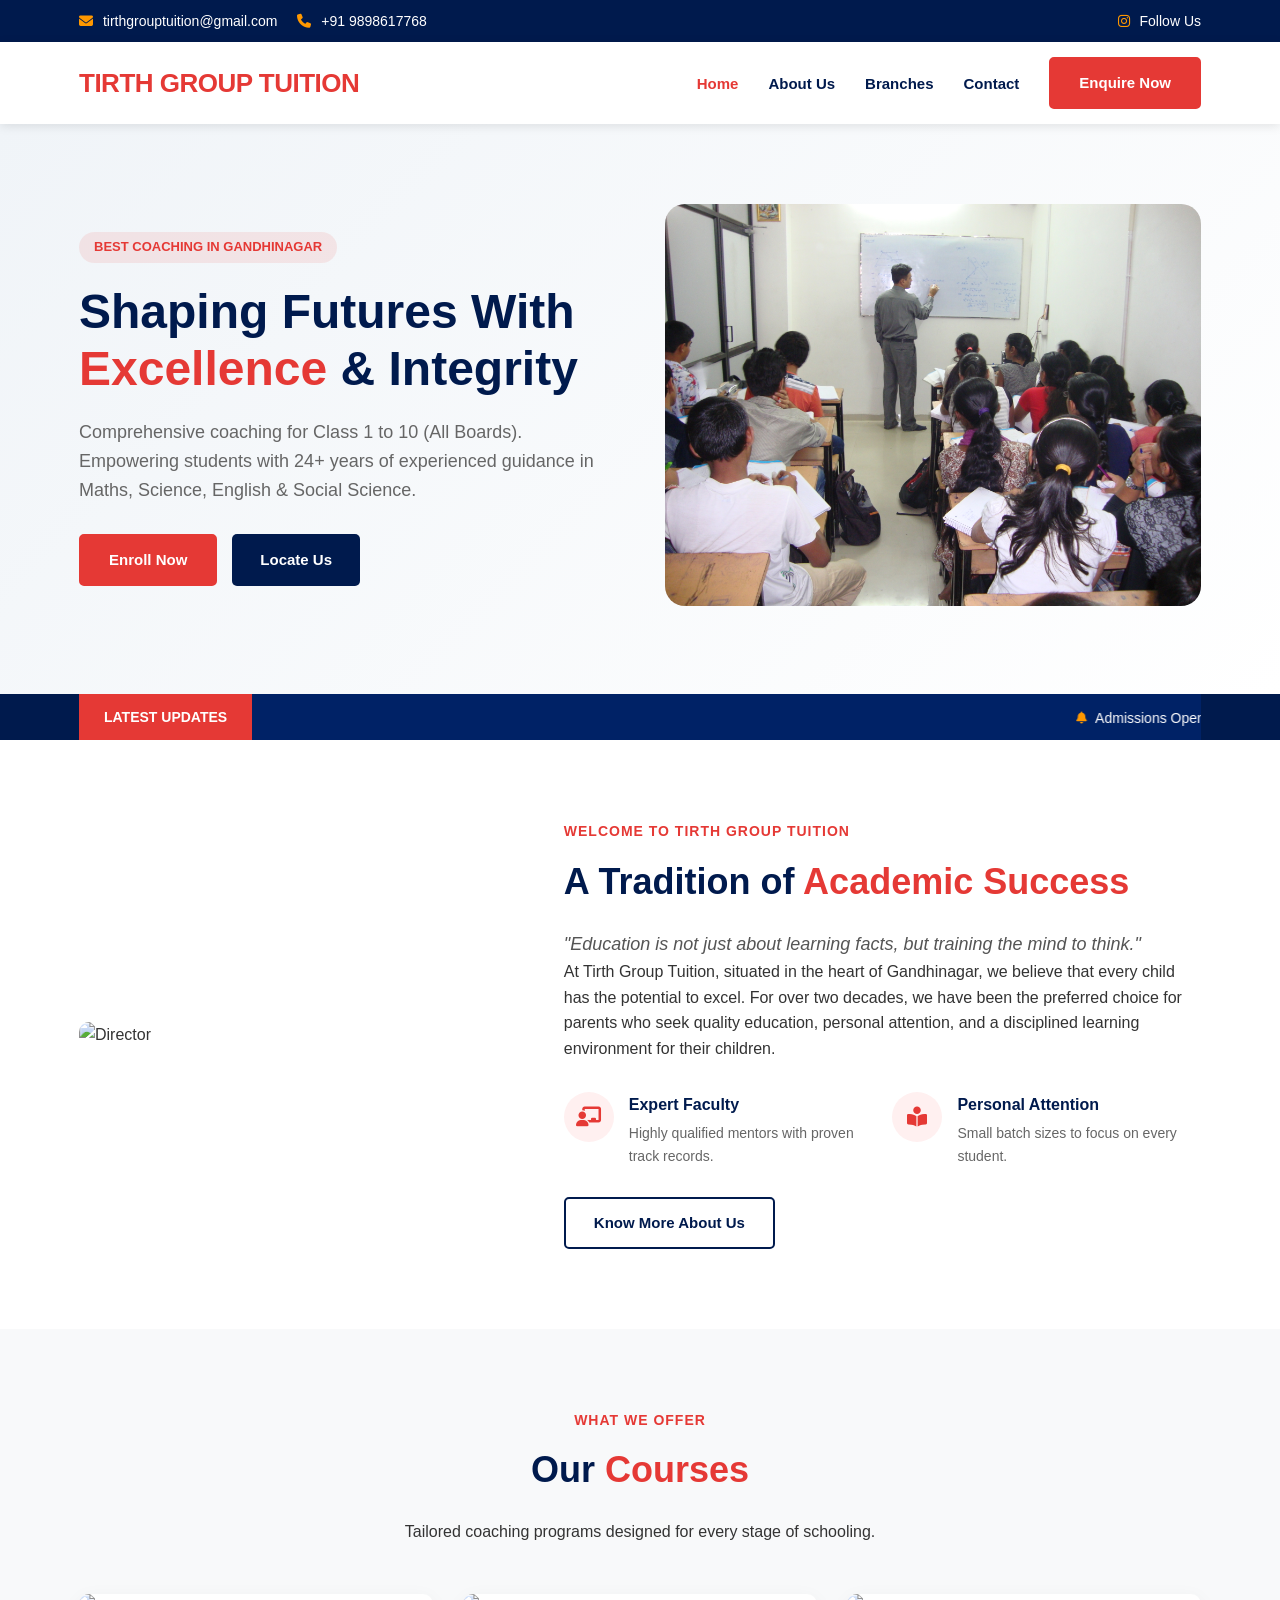
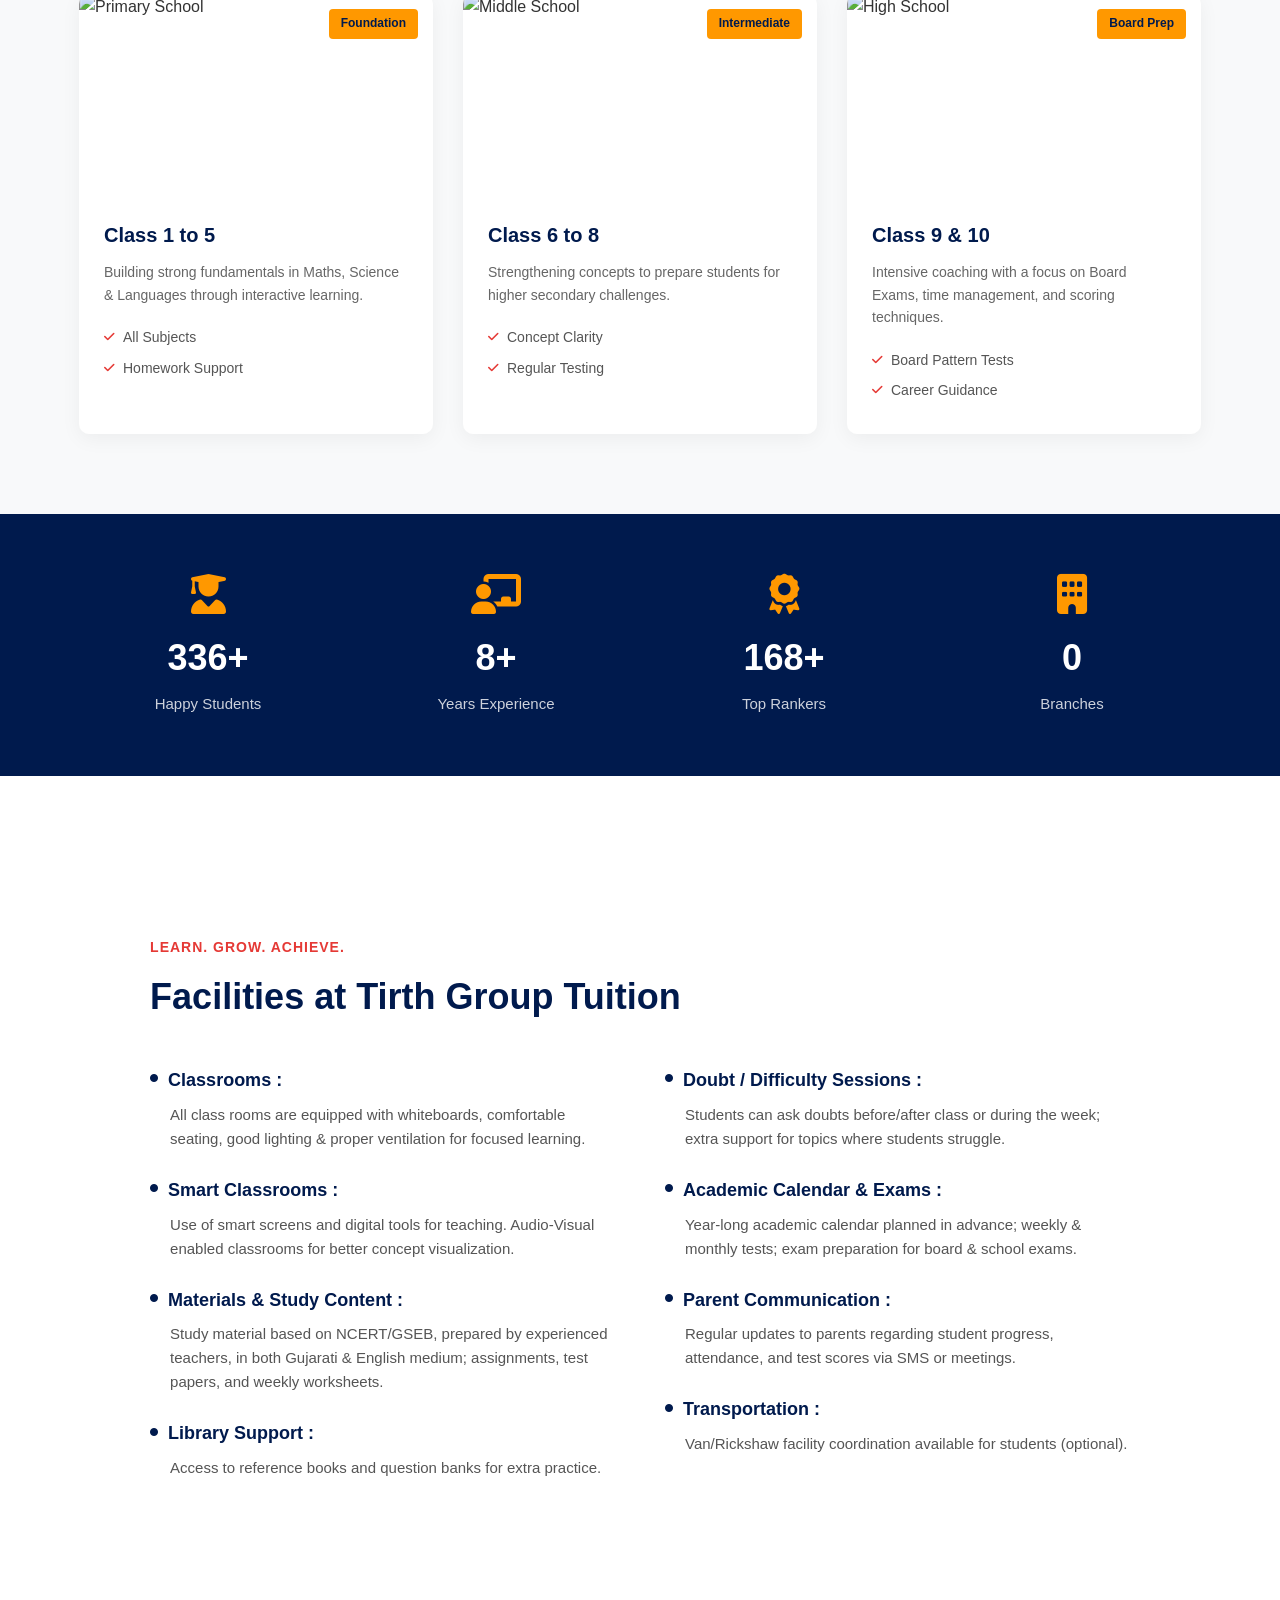
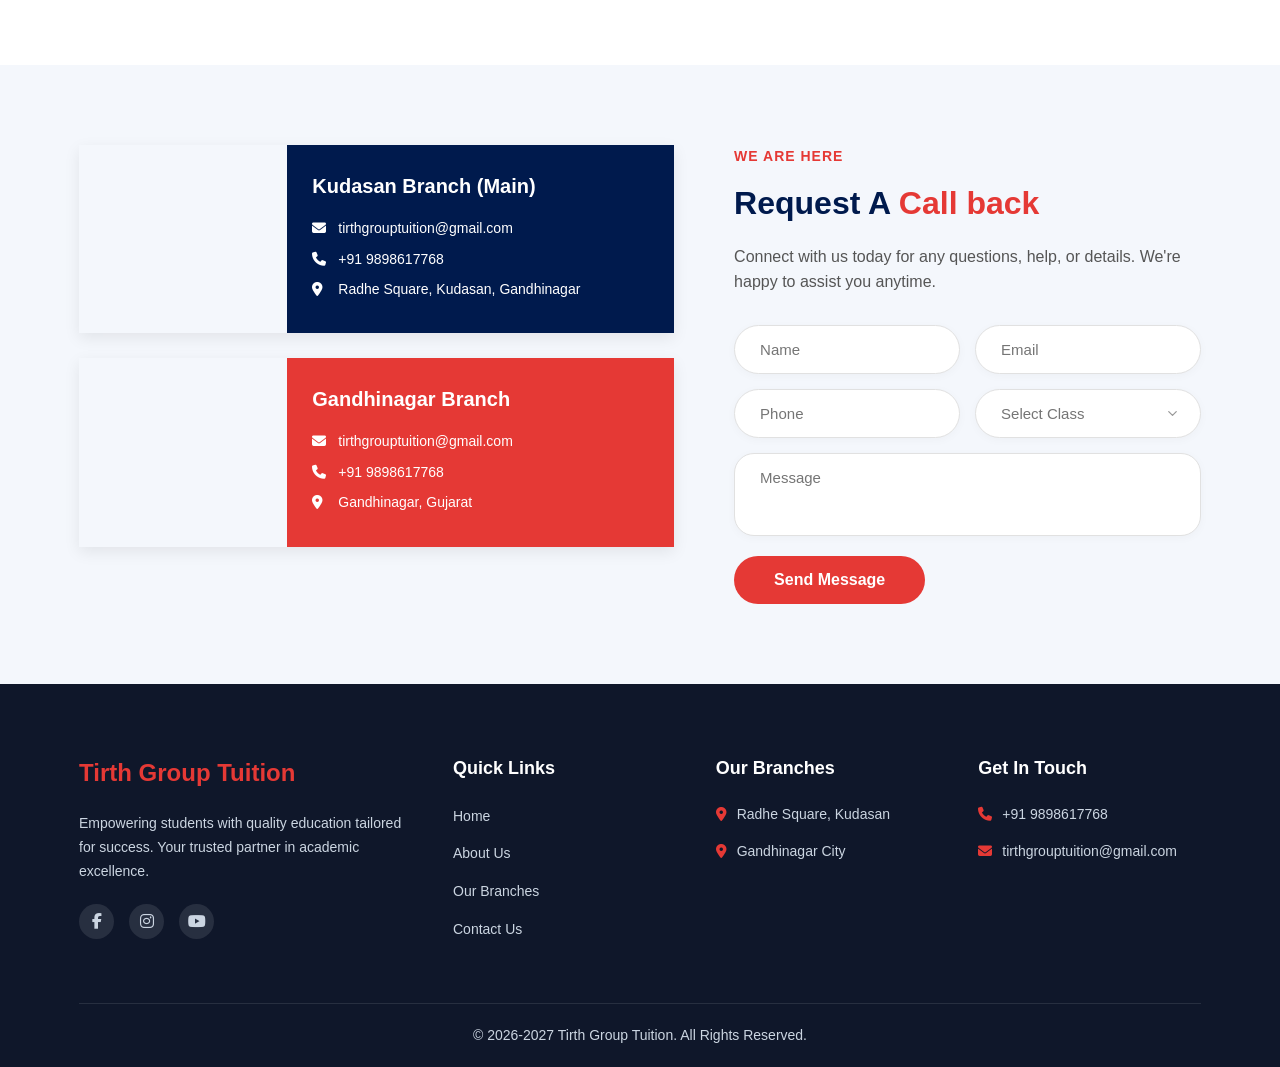
==== commit d6762f01: "Add files via upload" ====
--- a/index.html
+++ b/index.html
@@ -1,13 +1,15 @@
 <!DOCTYPE html>
 <html lang="en">
+
 <head>
     <meta charset="UTF-8">
     <meta name="viewport" content="width=device-width, initial-scale=1.0">
     <title>Tirth Group Tuition - Best Coaching Classes in Gandhinagar | 24 Years Experience</title>
-    <meta name="description" content="Tirth Group Tuition offers quality coaching for Class 1-10 in Maths, Science, English, and Social Science. 24 years of experience with expert faculty in Kudasan and Gandhinagar.">
-    
+    <meta name="description"
+        content="Tirth Group Tuition offers quality coaching for Class 1-10 in Maths, Science, English, and Social Science. 24 years of experience with expert faculty in Kudasan and Gandhinagar.">
+
     <link rel="stylesheet" href="https://cdnjs.cloudflare.com/ajax/libs/font-awesome/6.4.0/css/all.min.css">
-    
+
     <link rel="stylesheet" href="style.css">
 </head>
 
@@ -23,12 +25,18 @@
                         <i class="fas fa-phone"></i> +91 9898617768
                     </a>
                 </div>
-                <div class="top-bar-right">
+                <!-- <div class="top-bar-right">
                     <a href="https://instagram.com/tirthgrouptuition" target="_blank" rel="noopener">
                         <i class="fab fa-instagram"></i> Follow Us
                     </a>
                     <span class="divider">|</span>
                     <a href="#" class="login-link"><i class="fas fa-user-lock"></i> Student Login</a>
+                </div> -->
+                <!-- UPDATED: Removed Student Login, kept Follow Us aligned right -->
+                <div class="top-bar-right">
+                    <a href="https://instagram.com/tirthgrouptuition" target="_blank" rel="noopener">
+                        <i class="fab fa-instagram"></i> Follow Us
+                    </a>
                 </div>
             </div>
         </div>
@@ -42,11 +50,11 @@
                         Tirth Group <span class="highlight">Tuition</span>
                     </a>
                 </div>
-                
+
                 <button class="mobile-menu-btn" aria-label="Toggle menu">
                     <i class="fas fa-bars"></i>
                 </button>
-                
+
                 <nav>
                     <ul class="nav-menu">
                         <li><a href="index.html" class="active">Home</a></li>
@@ -69,20 +77,21 @@
                     <span class="hero-tag">Best Coaching In Gandhinagar</span>
                     <h1>Shaping Futures With <br><span class="highlight">Excellence</span> & Integrity</h1>
                     <p>
-                        Comprehensive coaching for Class 1 to 10 (All Boards). 
-                        Empowering students with 24+ years of experienced guidance in Maths, Science, English & Social Science.
+                        Comprehensive coaching for Class 1 to 10 (All Boards).
+                        Empowering students with 24+ years of experienced guidance in Maths, Science, English & Social
+                        Science.
                     </p>
                     <div class="hero-btns">
-                        <a href="#" class="btn btn-primary">Enroll Now <i class="fas fa-arrow-right"></i></a>
+                        <a href="#" class="btn btn-primary btn-enroll">Enroll Now</a>
                         <a href="branches.html" class="btn btn-secondary">Locate Us</a>
                     </div>
                 </div>
                 <div class="hero-image-box">
                     <img src="images/tgt3.JPG" alt="Students Learning" class="main-hero-img">
-                    <div class="experience-badge">
+                    <!-- <div class="experience-badge">
                         <span class="years">24+</span>
                         <span class="text">Years of Excellence</span>
-                    </div>
+                    </div> -->
                 </div>
             </div>
         </div>
@@ -94,9 +103,12 @@
                 <div class="ticker-title">Latest Updates</div>
                 <div class="ticker-content">
                     <marquee behavior="scroll" direction="left" onmouseover="this.stop();" onmouseout="this.start();">
-                        <span class="news-item"><i class="fas fa-bell"></i> Admissions Open for Academic Year 2025-26.</span>
-                        <span class="news-item"><i class="fas fa-bell"></i> New Batches for Class 10 Board Prep starting soon.</span>
-                        <span class="news-item"><i class="fas fa-bell"></i> Special Weekend Doubts Solving Sessions Available.</span>
+                        <span class="news-item"><i class="fas fa-bell"></i> Admissions Open for Academic Year
+                            2025-26.</span>
+                        <span class="news-item"><i class="fas fa-bell"></i> New Batches for Class 10 Board Prep starting
+                            soon.</span>
+                        <span class="news-item"><i class="fas fa-bell"></i> Special Weekend Doubts Solving Sessions
+                            Available.</span>
                     </marquee>
                 </div>
             </div>
@@ -108,7 +120,8 @@
             <div class="director-grid">
                 <div class="director-img-wrapper">
                     <div class="img-bg"></div>
-                    <img src="https://images.unsplash.com/photo-1573496359142-b8d87734a5a2?w=600" alt="Director" class="director-img">
+                    <img src="https://images.unsplash.com/photo-1573496359142-b8d87734a5a2?w=600" alt="Director"
+                        class="director-img">
                 </div>
                 <div class="director-content">
                     <h4 class="sub-title">WELCOME TO TIRTH GROUP TUITION</h4>
@@ -117,11 +130,13 @@
                         "Education is not just about learning facts, but training the mind to think."
                     </p>
                     <p>
-                        At Tirth Group Tuition, situated in the heart of Gandhinagar, we believe that every child has the potential to excel. 
-                        For over two decades, we have been the preferred choice for parents who seek quality education, personal attention, 
+                        At Tirth Group Tuition, situated in the heart of Gandhinagar, we believe that every child has
+                        the potential to excel.
+                        For over two decades, we have been the preferred choice for parents who seek quality education,
+                        personal attention,
                         and a disciplined learning environment for their children.
                     </p>
-                    
+
                     <div class="feature-rows">
                         <div class="feature-box">
                             <div class="icon"><i class="fas fa-chalkboard-teacher"></i></div>
@@ -138,7 +153,7 @@
                             </div>
                         </div>
                     </div>
-                    
+
                     <a href="about.html" class="btn btn-outline">Know More About Us</a>
                 </div>
             </div>
@@ -157,7 +172,8 @@
                 <div class="course-item">
                     <div class="course-thumb">
                         <div class="course-tag">Foundation</div>
-                        <img src="https://images.unsplash.com/photo-1503676260728-1c00da094a0b?w=500" alt="Primary School">
+                        <img src="https://images.unsplash.com/photo-1503676260728-1c00da094a0b?w=500"
+                            alt="Primary School">
                     </div>
                     <div class="course-details">
                         <h3>Class 1 to 5</h3>
@@ -172,7 +188,8 @@
                 <div class="course-item">
                     <div class="course-thumb">
                         <div class="course-tag">Intermediate</div>
-                        <img src="https://images.unsplash.com/photo-1427504494785-3a9ca7044f45?w=500" alt="Middle School">
+                        <img src="https://images.unsplash.com/photo-1427504494785-3a9ca7044f45?w=500"
+                            alt="Middle School">
                     </div>
                     <div class="course-details">
                         <h3>Class 6 to 8</h3>
@@ -232,66 +249,72 @@
     <section class="section">
         <div class="container">
             <section class="section facilities-text-section">
-    <div class="container">
-        <div class="facilities-header">
-            <span class="sub-title">LEARN. GROW. ACHIEVE.</span>
-            <h2>Facilities at Tirth Group Tuition</h2>
-        </div>
-        
-        <div class="facilities-text-grid">
-            <div class="fac-col">
-                <div class="fac-text-item">
-                    <h4><i class="fas fa-circle"></i> Classrooms :</h4>
-                    <p>All class rooms are equipped with whiteboards, comfortable seating, good lighting & proper ventilation for focused learning.</p>
-                </div>
-                <div class="fac-text-item">
-                    <h4><i class="fas fa-circle"></i> Smart Classrooms :</h4>
-                    <p>Use of smart screens and digital tools for teaching. Audio-Visual enabled classrooms for better concept visualization.</p>
-                </div>
-                <div class="fac-text-item">
-                    <h4><i class="fas fa-circle"></i> Materials & Study Content :</h4>
-                    <p>Study material based on NCERT/GSEB, prepared by experienced teachers, in both Gujarati & English medium; assignments, test papers, and weekly worksheets.</p>
-                </div>
-                <div class="fac-text-item">
-                    <h4><i class="fas fa-circle"></i> Library Support :</h4>
-                    <p>Access to reference books and question banks for extra practice.</p>
-                </div>
-            </div>
-
-            <div class="fac-col">
-                <div class="fac-text-item">
-                    <h4><i class="fas fa-circle"></i> Doubt / Difficulty Sessions :</h4>
-                    <p>Students can ask doubts before/after class or during the week; extra support for topics where students struggle.</p>
-                </div>
-                <div class="fac-text-item">
-                    <h4><i class="fas fa-circle"></i> Academic Calendar & Exams :</h4>
-                    <p>Year-long academic calendar planned in advance; weekly & monthly tests; exam preparation for board & school exams.</p>
-                </div>
-                <div class="fac-text-item">
-                    <h4><i class="fas fa-circle"></i> Parent Communication :</h4>
-                    <p>Regular updates to parents regarding student progress, attendance, and test scores via SMS or meetings.</p>
-                </div>
-                <div class="fac-text-item">
-                    <h4><i class="fas fa-circle"></i> Transportation :</h4>
-                    <p>Van/Rickshaw facility coordination available for students (optional).</p>
-                </div>
-            </div>
-        </div>
-    </div>
-</section>
+                <div class="container">
+                    <div class="facilities-header">
+                        <span class="sub-title">LEARN. GROW. ACHIEVE.</span>
+                        <h2>Facilities at Tirth Group Tuition</h2>
+                    </div>
+
+                    <div class="facilities-text-grid">
+                        <div class="fac-col">
+                            <div class="fac-text-item">
+                                <h4><i class="fas fa-circle"></i> Classrooms :</h4>
+                                <p>All class rooms are equipped with whiteboards, comfortable seating, good lighting &
+                                    proper ventilation for focused learning.</p>
+                            </div>
+                            <div class="fac-text-item">
+                                <h4><i class="fas fa-circle"></i> Smart Classrooms :</h4>
+                                <p>Use of smart screens and digital tools for teaching. Audio-Visual enabled classrooms
+                                    for better concept visualization.</p>
+                            </div>
+                            <div class="fac-text-item">
+                                <h4><i class="fas fa-circle"></i> Materials & Study Content :</h4>
+                                <p>Study material based on NCERT/GSEB, prepared by experienced teachers, in both
+                                    Gujarati & English medium; assignments, test papers, and weekly worksheets.</p>
+                            </div>
+                            <div class="fac-text-item">
+                                <h4><i class="fas fa-circle"></i> Library Support :</h4>
+                                <p>Access to reference books and question banks for extra practice.</p>
+                            </div>
+                        </div>
+
+                        <div class="fac-col">
+                            <div class="fac-text-item">
+                                <h4><i class="fas fa-circle"></i> Doubt / Difficulty Sessions :</h4>
+                                <p>Students can ask doubts before/after class or during the week; extra support for
+                                    topics where students struggle.</p>
+                            </div>
+                            <div class="fac-text-item">
+                                <h4><i class="fas fa-circle"></i> Academic Calendar & Exams :</h4>
+                                <p>Year-long academic calendar planned in advance; weekly & monthly tests; exam
+                                    preparation for board & school exams.</p>
+                            </div>
+                            <div class="fac-text-item">
+                                <h4><i class="fas fa-circle"></i> Parent Communication :</h4>
+                                <p>Regular updates to parents regarding student progress, attendance, and test scores
+                                    via SMS or meetings.</p>
+                            </div>
+                            <div class="fac-text-item">
+                                <h4><i class="fas fa-circle"></i> Transportation :</h4>
+                                <p>Van/Rickshaw facility coordination available for students (optional).</p>
+                            </div>
+                        </div>
+                    </div>
+                </div>
+            </section>
         </div>
     </section>
 
-<section class="section contact-split-section" style="background-color: #f4f7fc;">
+    <section class="section contact-split-section" style="background-color: #f4f7fc;">
         <div class="container">
             <div class="contact-split-grid">
-                
+
                 <div class="branches-list-wrapper">
-                    
+
                     <div class="branch-row">
                         <div class="b-map-thumb">
-                            <iframe 
-                                src="https://www.google.com/maps/embed?pb=!1m18!1m12!1m3!1d3667.497262699898!2d72.63684631539207!3d23.18854198486927!2m3!1f0!2f0!3f0!3m2!1i1024!2i768!4f13.1!3m3!1m2!1s0x395c2b00591738e9%3A0x276709623820299!2sRadhe%20Square!5e0!3m2!1sen!2sin!4v1677654321098!5m2!1sen!2sin" 
+                            <iframe
+                                src="https://www.google.com/maps/embed?pb=!1m18!1m12!1m3!1d3667.497262699898!2d72.63684631539207!3d23.18854198486927!2m3!1f0!2f0!3f0!3m2!1i1024!2i768!4f13.1!3m3!1m2!1s0x395c2b00591738e9%3A0x276709623820299!2sRadhe%20Square!5e0!3m2!1sen!2sin!4v1677654321098!5m2!1sen!2sin"
                                 style="border:0;" allowfullscreen="" loading="lazy">
                             </iframe>
                         </div>
@@ -311,8 +334,8 @@
 
                     <div class="branch-row">
                         <div class="b-map-thumb">
-                            <iframe 
-                                src="https://www.google.com/maps/embed?pb=!1m18!1m12!1m3!1d117393.59546272558!2d72.50346377747866!3d23.15395159474779!2m3!1f0!2f0!3f0!3m2!1i1024!2i768!4f13.1!3m3!1m2!1s0x395c2a472c672b15%3A0x629531d041180255!2sGandhinagar%2C%20Gujarat!5e0!3m2!1sen!2sin!4v1677654378901!5m2!1sen!2sin" 
+                            <iframe
+                                src="https://www.google.com/maps/embed?pb=!1m18!1m12!1m3!1d117393.59546272558!2d72.50346377747866!3d23.15395159474779!2m3!1f0!2f0!3f0!3m2!1i1024!2i768!4f13.1!3m3!1m2!1s0x395c2a472c672b15%3A0x629531d041180255!2sGandhinagar%2C%20Gujarat!5e0!3m2!1sen!2sin!4v1677654378901!5m2!1sen!2sin"
                                 style="border:0;" allowfullscreen="" loading="lazy">
                             </iframe>
                         </div>
@@ -334,17 +357,43 @@
 
                 <div class="callback-form-wrapper">
                     <span class="sub-title" style="color: #E53935;">WE ARE HERE</span>
-                    <h2 style="font-size: 32px; color: #001a4d; margin-bottom: 15px;">Request A <span style="color: #E53935;">Call back</span></h2>
-                    <p style="margin-bottom: 30px; color: #555;">Connect with us today for any questions, help, or details. We're happy to assist you anytime.</p>
-                    
+                    <h2 style="font-size: 32px; color: #001a4d; margin-bottom: 15px;">Request A <span
+                            style="color: #E53935;">Call back</span></h2>
+                    <p style="margin-bottom: 30px; color: #555;">Connect with us today for any questions, help, or
+                        details. We're happy to assist you anytime.</p>
+
                     <form id="openCallbackForm" class="modern-pill-form">
+
                         <div class="form-row-split">
-                            <input type="text" placeholder="Name" class="pill-input" required>
-                            <input type="email" placeholder="Email" class="pill-input" required>
-                        </div>
-                        <input type="tel" placeholder="Phone" class="pill-input" required>
-                        <textarea placeholder="Message" class="pill-input" rows="4"></textarea>
-                        <button type="submit" class="btn pill-btn">Send Message</button>
+                            <input type="text" name="name" placeholder="Name" class="pill-input" required>
+                            <input type="email" name="email" placeholder="Email" class="pill-input" required>
+                        </div>
+
+                        <div class="form-row-split">
+                            <input type="tel" name="phone" placeholder="Phone" class="pill-input" maxlength="10"
+                                required>
+
+                            <select id="cbStudentClass" name="studentClass" class="pill-input" required
+                                style="cursor: pointer; background-color: #fff;">
+                                <option value="" disabled selected>Select Class</option>
+                                <option value="1">Class 1</option>
+                                <option value="2">Class 2</option>
+                                <option value="3">Class 3</option>
+                                <option value="4">Class 4</option>
+                                <option value="5">Class 5</option>
+                                <option value="6">Class 6</option>
+                                <option value="7">Class 7</option>
+                                <option value="8">Class 8</option>
+                                <option value="9">Class 9</option>
+                                <option value="10">Class 10</option>
+                            </select>
+                        </div>
+
+                        <textarea name="message" placeholder="Message" class="pill-input" rows="3"></textarea>
+
+                        <button type="submit" class="btn pill-btn callback-submit-btn">Send Message</button>
+
+                        <div id="cbFormMessage" style="display:none; margin-top:15px; font-weight:bold;"></div>
                     </form>
                 </div>
 
@@ -359,7 +408,8 @@
                     <div class="f-logo">
                         Tirth Group <span class="highlight">Tuition</span>
                     </div>
-                    <p>Empowering students with quality education tailored for success. Your trusted partner in academic excellence.</p>
+                    <p>Empowering students with quality education tailored for success. Your trusted partner in academic
+                        excellence.</p>
                     <div class="social-icons">
                         <a href="#"><i class="fab fa-facebook-f"></i></a>
                         <a href="#"><i class="fab fa-instagram"></i></a>
@@ -401,9 +451,10 @@
                     </div>
                 </div>
             </div>
-            
+
             <div class="footer-bottom">
-                <p>&copy; 2024-<span id="currentYear">2025</span> Tirth Group Tuition. All Rights Reserved.</p>
+                <p>&copy; 2026-2027 Tirth Group Tuition. All Rights Reserved.</p>
+                <!-- <p>&copy; 2026-<span id="currentYear">2027</span> Tirth Group Tuition. All Rights Reserved.</p> -->
             </div>
         </div>
     </footer>
@@ -411,13 +462,13 @@
     <div class="modal-overlay">
         <div class="modal pill-modal-wide">
             <button class="modal-close" aria-label="Close form">&times;</button>
-            
+
             <div class="modal-grid">
                 <div class="modal-left">
                     <span class="modal-tag">CONTACT US</span>
                     <h2>We're Here <br>For <span class="highlight-text">You</span></h2>
                     <p>Fill out the form and we'll get back to you shortly to assist!</p>
-                    
+
                     <div class="modal-brand-logo">
                         <div class="brand-circle">
                             <i class="fas fa-graduation-cap"></i>
@@ -429,22 +480,47 @@
                 <div class="modal-right">
                     <form id="enquiryForm" class="pill-contact-form">
                         <div class="form-group-pill">
-                            <input type="text" id="name" placeholder="Name" class="pill-input" required>
-                        </div>
-                        
+                            <input type="text" id="name" name="name" placeholder="Name" class="pill-input" required>
+                        </div>
+
                         <div class="form-group-pill">
-                            <input type="email" id="email" placeholder="Email" class="pill-input" required>
+                            <input type="email" id="email" name="email" placeholder="Email" class="pill-input" required>
                         </div>
 
                         <div class="form-group-pill">
-                            <input type="tel" id="phone" placeholder="Phone" class="pill-input" maxlength="10" required>
+                            <input type="tel" id="phone" name="phone" placeholder="Phone" class="pill-input"
+                                maxlength="10" required>
                         </div>
 
                         <div class="form-group-pill">
-                            <textarea id="message" placeholder="Message" class="pill-input" rows="4"></textarea>
-                        </div>
-
-                        <button type="submit" class="btn pill-submit-btn" style="width: 100%;">Send Message</button>
+                            <select id="studentClass" name="studentClass" class="pill-input" required
+                                style="cursor: pointer; background-color: #fff;">
+                                <option value="" disabled selected>Select Class</option>
+                                <option value="1">Class 1</option>
+                                <option value="2">Class 2</option>
+                                <option value="3">Class 3</option>
+                                <option value="4">Class 4</option>
+                                <option value="5">Class 5</option>
+                                <option value="6">Class 6</option>
+                                <option value="7">Class 7</option>
+                                <option value="8">Class 8</option>
+                                <option value="9">Class 9</option>
+                                <option value="10">Class 10</option>
+                            </select>
+                        </div>
+
+                        <div class="form-group-pill">
+                            <textarea id="message" name="message" placeholder="Message" class="pill-input"
+                                rows="3"></textarea>
+                        </div>
+
+                        <div style="text-align: center;">
+                            <button type="submit" class="btn pill-submit-btn"
+                                style="justify-content: center; padding: 12px 50px;">Send Message</button>
+                        </div>
+
+                        <div id="formMessage"
+                            style="display:none; text-align:center; margin-top:15px; font-weight:bold;"></div>
                     </form>
                 </div>
             </div>
@@ -453,4 +529,5 @@
 
     <script src="script.js"></script>
 </body>
+
 </html>
--- a/style.css
+++ b/style.css
@@ -124,7 +124,8 @@
 .logo a {
     font-size: 26px;
     font-weight: 800;
-    color: var(--primary-color);
+    /* color: var(--primary-color); */
+    color: var(--accent-color); /* This makes the entire text red */
     text-transform: uppercase;
     letter-spacing: -0.5px;
 }
@@ -136,6 +137,11 @@
     color: var(--primary-color);
 }
 .nav-menu a:hover, .nav-menu a.active { color: var(--accent-color); }
+/* Forces the Enquire Now button text to stay white */
+.nav-menu a.btn-enquire,
+.nav-menu a.btn-enquire:hover {
+    color: var(--white) !important;
+}
 .mobile-menu-btn { display: none; font-size: 24px; background: none; border: none; cursor: pointer; }
 
 /* --- HERO SECTION --- */
@@ -175,12 +181,17 @@
 .hero-btns { display: flex; gap: 15px; }
 
 .hero-image-box { position: relative; }
+/* /* UPDATED: No shadow, rounded corners restored on the actual image */
 .main-hero-img {
+    border-radius: 20px;  /* Rounded corners on hero image */
+    width: 100%;
+    /* box-shadow intentionally removed */
+}
+
+.hero-img-wrapper {
     border-radius: 20px;
-    box-shadow: 20px 20px 0px rgba(0, 26, 77, 0.1);
-    width: 100%;
-}
-.experience-badge {
+}
+/* .experience-badge {
     position: absolute;
     bottom: -30px;
     left: -30px;
@@ -197,7 +208,7 @@
     font-weight: 800;
     line-height: 1;
 }
-.experience-badge .text { font-size: 13px; opacity: 0.9; }
+.experience-badge .text { font-size: 13px; opacity: 0.9; } */
 
 /* --- ANNOUNCEMENT MARQUEE --- */
 .news-ticker-area {
@@ -257,7 +268,7 @@
     align-items: center;
 }
 .director-img-wrapper { position: relative; }
-.img-bg {
+/* .img-bg {
     position: absolute;
     top: 20px;
     left: 20px;
@@ -266,7 +277,7 @@
     border: 2px solid var(--primary-color);
     border-radius: 10px;
     z-index: -1;
-}
+} */
 .director-img { border-radius: 10px; width: 100%; object-fit: cover; }
 .feature-rows {
     display: grid;
@@ -397,7 +408,8 @@
     gap: 40px;
     margin-bottom: 50px;
 }
-.f-logo { font-size: 24px; font-weight: 800; color: var(--white); margin-bottom: 20px; }
+/* .f-logo { font-size: 24px; font-weight: 800; color: var(--white); margin-bottom: 20px; } */
+.f-logo { font-size: 24px; font-weight: 800; color: var(--accent-color); margin-bottom: 20px; }
 .footer-widget p { font-size: 14px; line-height: 1.7; margin-bottom: 20px; }
 .social-icons { display: flex; gap: 15px; }
 .social-icons a {
@@ -451,6 +463,7 @@
         position: fixed; top: 70px; left: 0; width: 100%; background: white;
         flex-direction: column; padding: 20px; box-shadow: 0 5px 10px rgba(0,0,0,0.1);
         display: none;
+        
     }
     .nav-menu.active { display: flex; }
     .top-bar-content { flex-direction: column; gap: 10px; text-align: center; }
@@ -671,9 +684,17 @@
     font-weight: 500;
 }
 .about-features-list i { color: var(--accent-color); }
+/*.main-about-img {
+    border-radius: 10px;
+    box-shadow: 20px 20px 0 var(--primary-color); 
+}
+    this is for shadow effect
+*/
+/* UPDATED: No shadow, rounded corners restored on about page image */
 .main-about-img {
-    border-radius: 10px;
-    box-shadow: 20px 20px 0 var(--primary-color); /* Shadow effect like target */
+    border-radius: 10px;  /* Rounded corners on about image */
+    width: 100%;
+    /* box-shadow intentionally removed */
 }
 
 /* --- Mission & Vision --- */
@@ -729,7 +750,9 @@
 /* Responsive */
 @media (max-width: 992px) {
     .about-grid-layout, .mv-grid, .values-grid { grid-template-columns: 1fr; gap: 30px; }
-    .main-about-img { box-shadow: 10px 10px 0 var(--primary-color); }
+    /* .main-about-img { box-shadow: 10px 10px 0 var(--primary-color); } */
+    /* UPDATED: Shadow removed from mobile view too */
+.main-about-img { border-radius: 10px; }
 }
 
 
@@ -1269,3 +1292,25 @@
     .modal-left h2 { font-size: 32px; }
 }
 
+/* ============================================= */
+/* FIX FOR SELECT DROPDOWN PLACEHOLDER COLOR    */
+/* ============================================= */
+select.pill-input:invalid {
+    color: #757575; /* Light gray color to match other placeholders */
+}
+
+select.pill-input option {
+    color: #333333; /* Keeps the actual choices (Class 1, Class 2) dark so they are easy to read */
+}
+
+select.pill-input {
+    appearance: none; /* Removes weird browser-specific styling */
+    -webkit-appearance: none;
+    -moz-appearance: none;
+    /* Adds a custom, clean dropdown arrow */
+    background-image: url("data:image/svg+xml;charset=UTF-8,%3csvg xmlns='http://www.w3.org/2000/svg' viewBox='0 0 24 24' fill='none' stroke='%23999' stroke-width='2' stroke-linecap='round' stroke-linejoin='round'%3e%3cpolyline points='6 9 12 15 18 9'%3e%3c/polyline%3e%3c/svg%3e");
+    background-repeat: no-repeat;
+    background-position: right 20px center;
+    background-size: 15px;
+    padding-right: 45px; /* Ensures text doesn't overlap the arrow */
+}
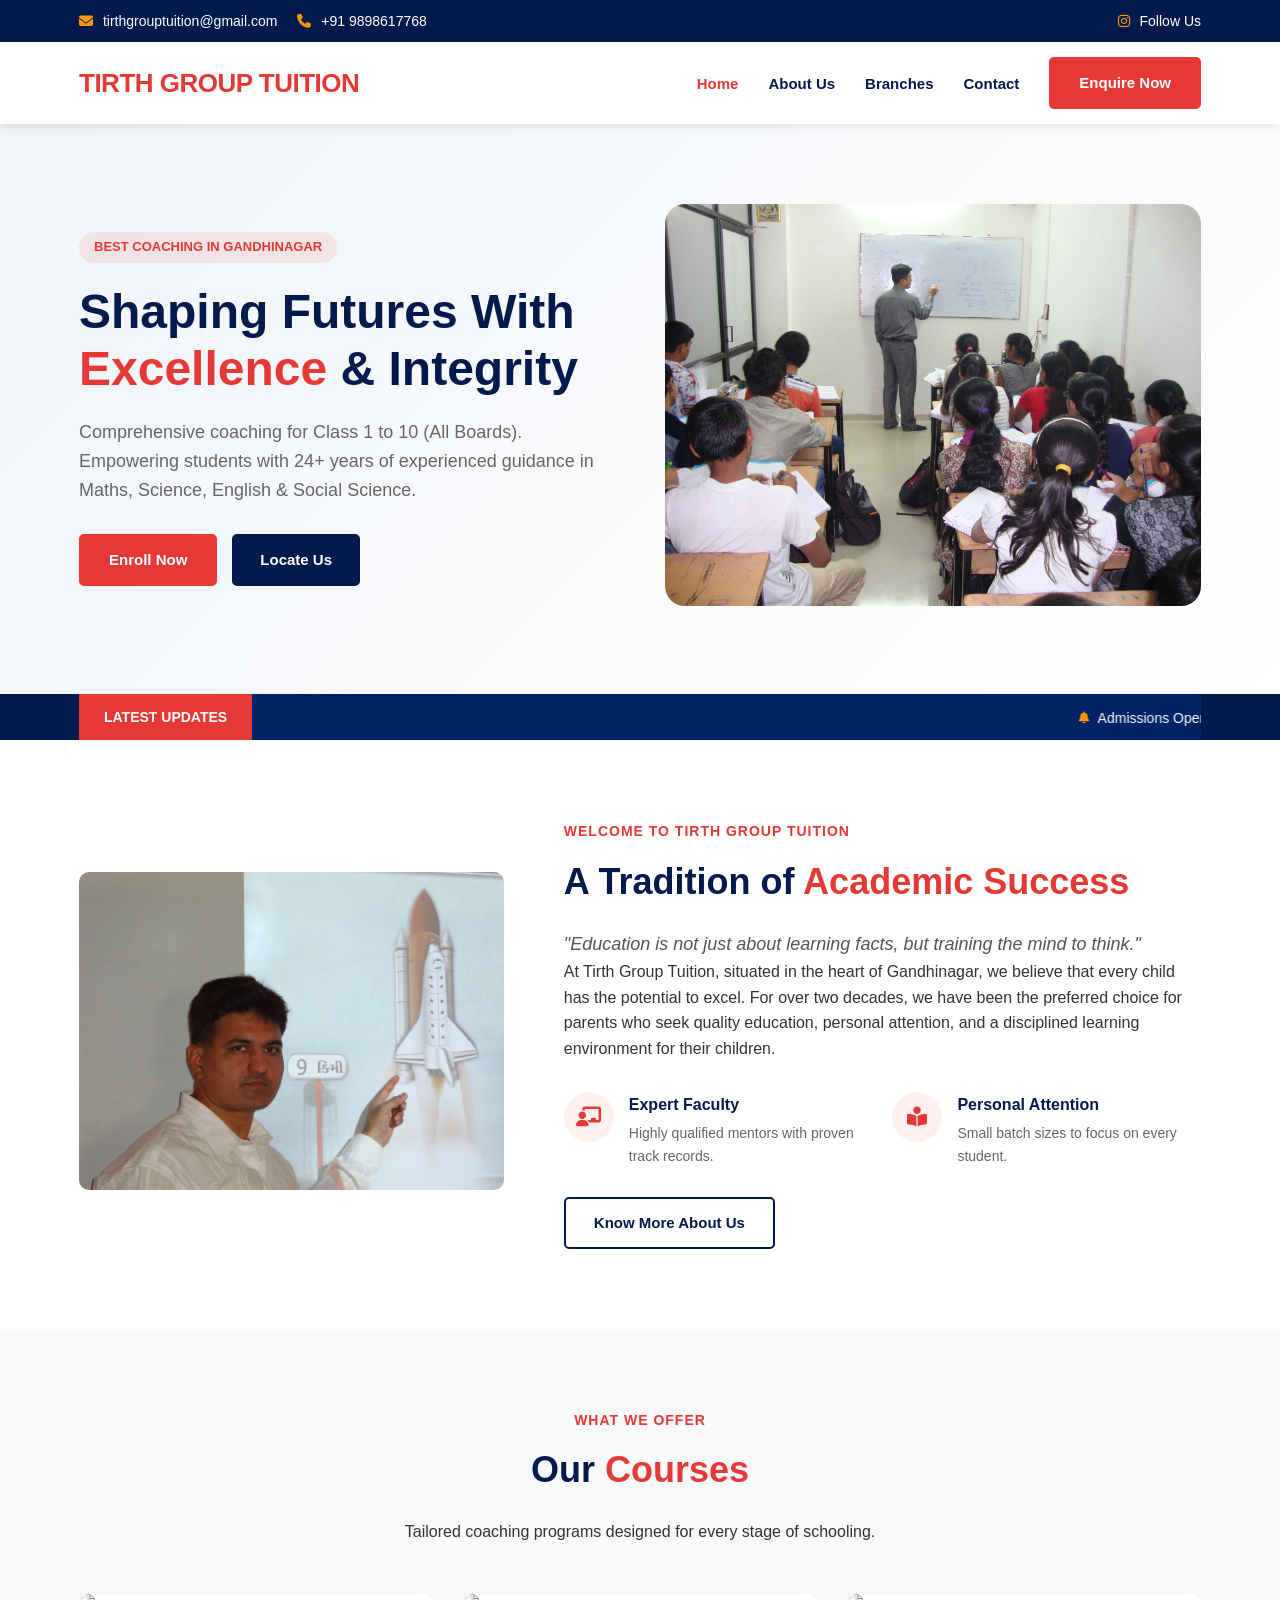
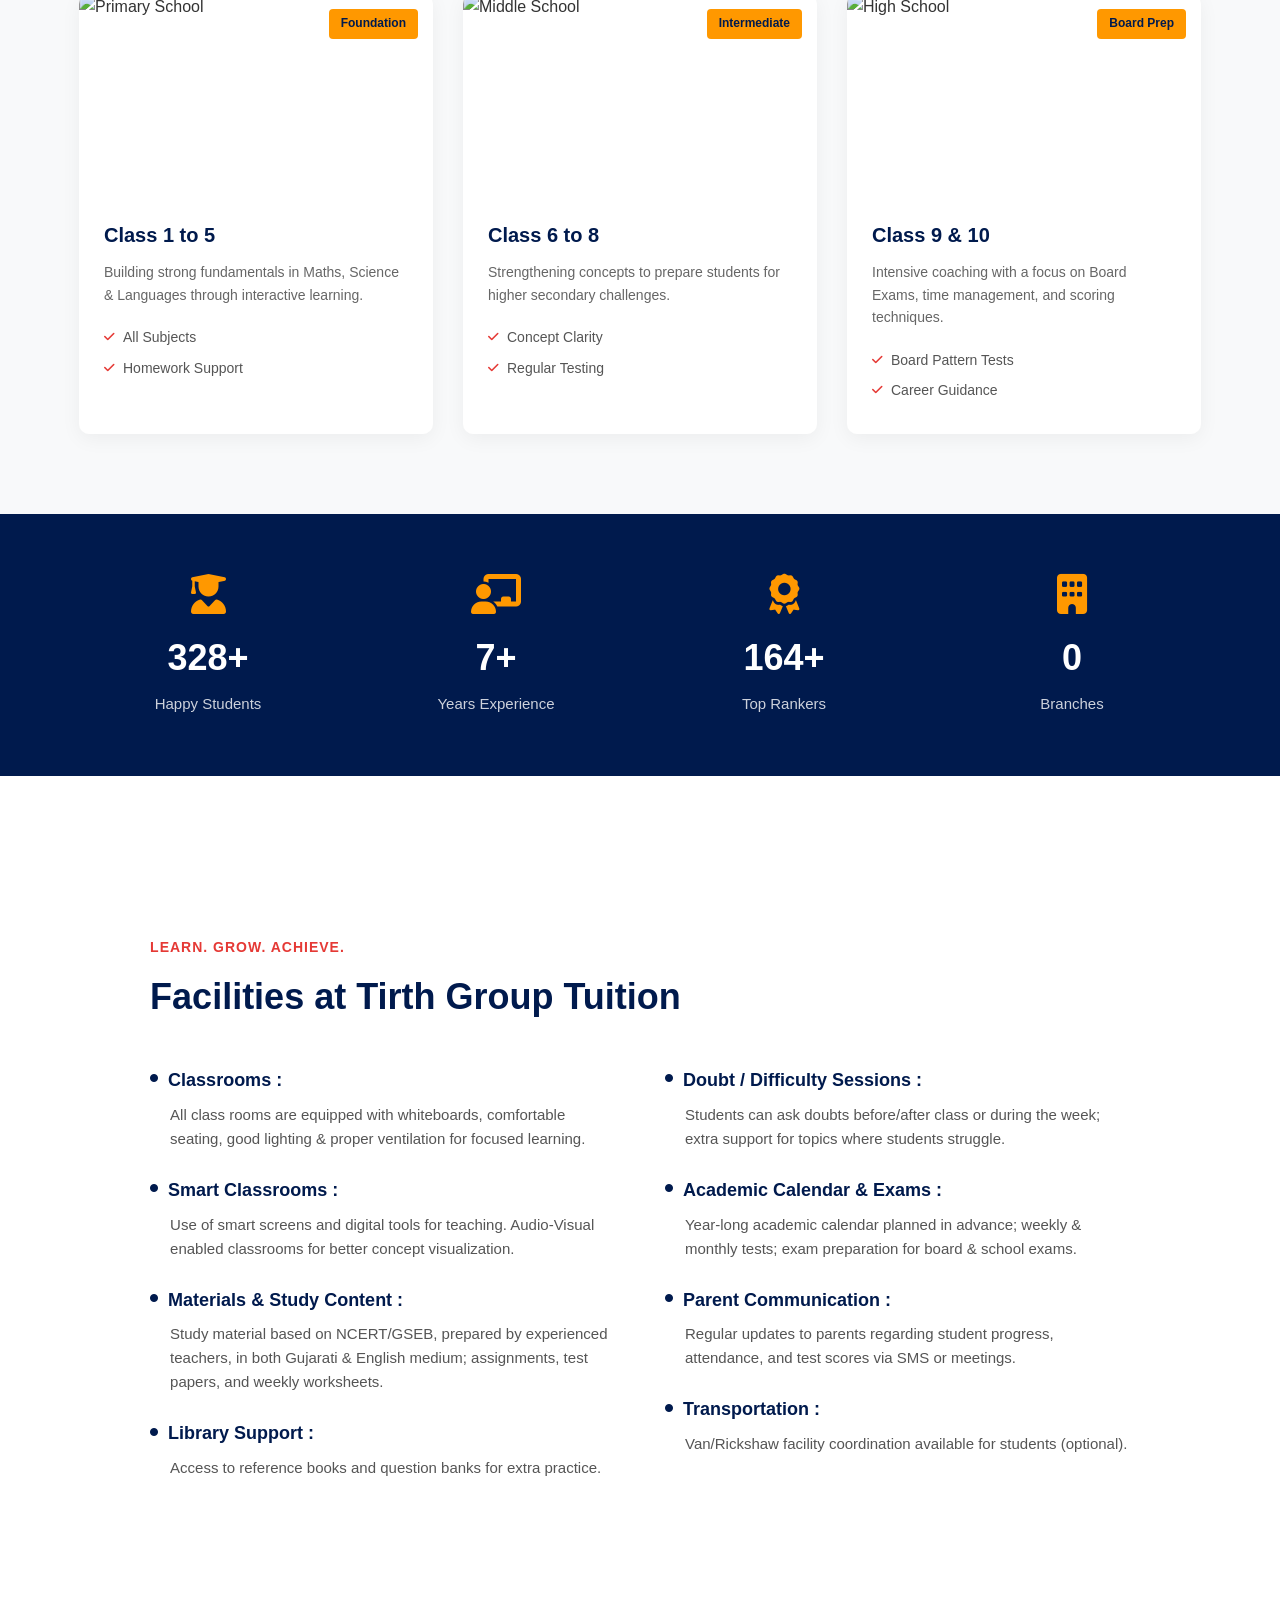
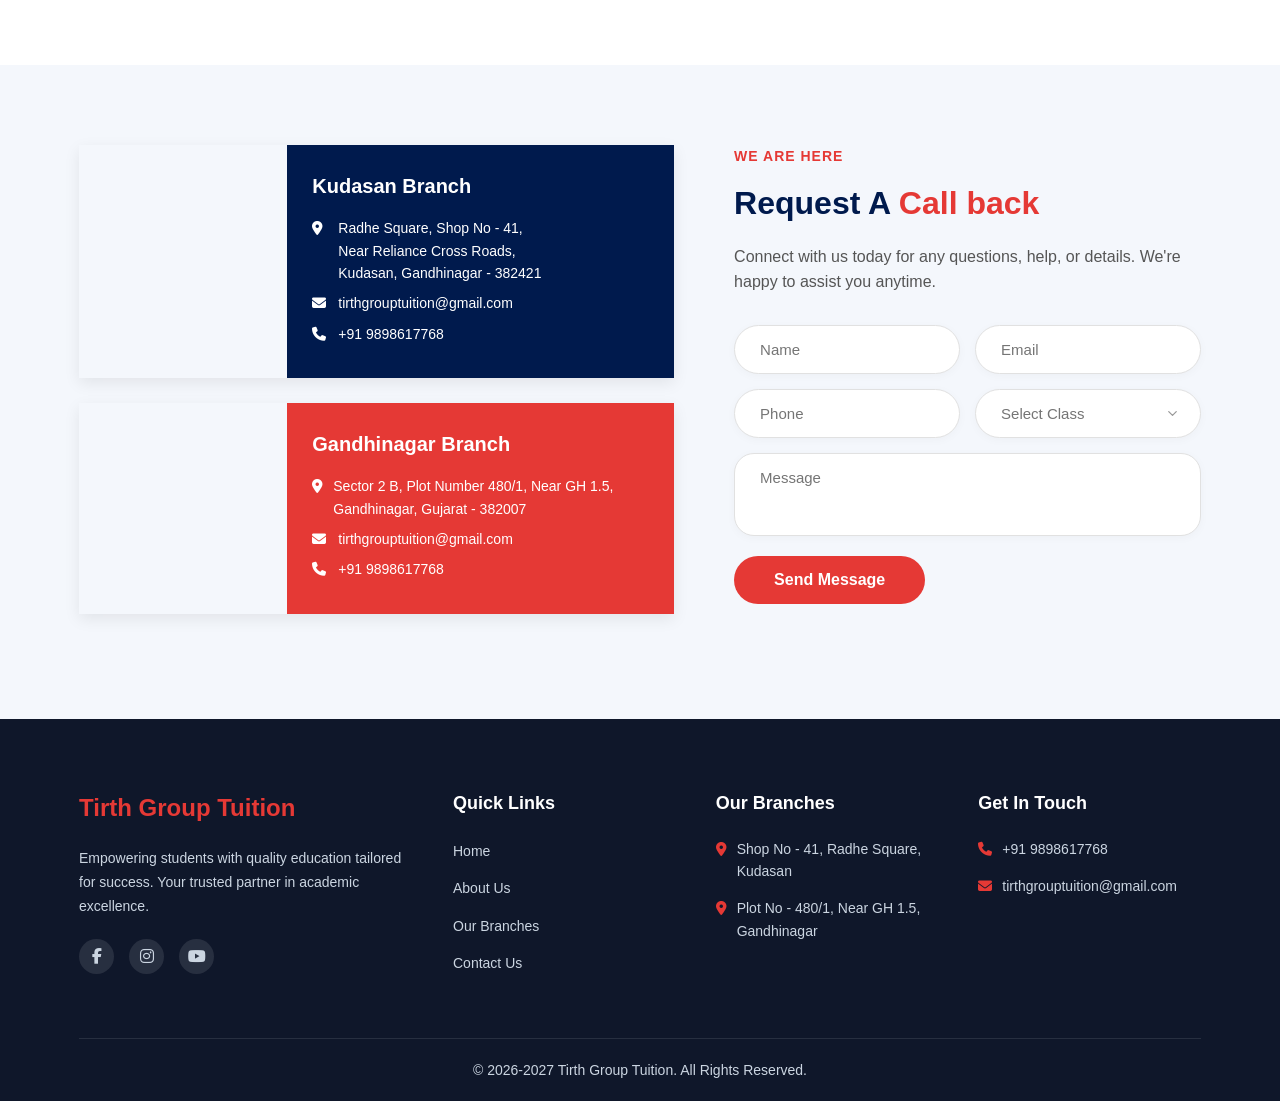
==== commit d391d2fa: "Add files via upload" ====
--- a/index.html
+++ b/index.html
@@ -120,7 +120,8 @@
             <div class="director-grid">
                 <div class="director-img-wrapper">
                     <div class="img-bg"></div>
-                    <img src="https://images.unsplash.com/photo-1573496359142-b8d87734a5a2?w=600" alt="Director"
+                    <!-- <img src="https://images.unsplash.com/photo-1573496359142-b8d87734a5a2?w=600" alt="Director" -->
+                    <img src="images/tgt5.JPG" alt="Director"
                         class="director-img">
                 </div>
                 <div class="director-content">
@@ -319,16 +320,17 @@
                             </iframe>
                         </div>
                         <div class="b-info-box blue-bg">
-                            <h3>Kudasan Branch (Main)</h3>
+                            <h3>Kudasan Branch</h3>
+                            <div class="b-contact-row">
+                                <i class="fas fa-map-marker-alt"></i> Radhe Square, Shop No - 41,<br> Near Reliance Cross Roads,<br> Kudasan, Gandhinagar - 382421
+                            </div>
                             <div class="b-contact-row">
                                 <i class="fas fa-envelope"></i> tirthgrouptuition@gmail.com
                             </div>
                             <div class="b-contact-row">
                                 <i class="fas fa-phone"></i> +91 9898617768
                             </div>
-                            <div class="b-contact-row">
-                                <i class="fas fa-map-marker-alt"></i> Radhe Square, Kudasan, Gandhinagar
-                            </div>
+                            
                         </div>
                     </div>
 
@@ -342,14 +344,15 @@
                         <div class="b-info-box red-bg">
                             <h3>Gandhinagar Branch</h3>
                             <div class="b-contact-row">
+                                <i class="fas fa-map-marker-alt"></i> Sector 2 B, Plot Number 480/1, Near GH 1.5, Gandhinagar, Gujarat - 382007
+                            </div>
+                            <div class="b-contact-row">
                                 <i class="fas fa-envelope"></i> tirthgrouptuition@gmail.com
                             </div>
                             <div class="b-contact-row">
                                 <i class="fas fa-phone"></i> +91 9898617768
                             </div>
-                            <div class="b-contact-row">
-                                <i class="fas fa-map-marker-alt"></i> Gandhinagar, Gujarat
-                            </div>
+                            
                         </div>
                     </div>
 
@@ -431,11 +434,11 @@
                     <h4>Our Branches</h4>
                     <div class="f-contact-box">
                         <i class="fas fa-map-marker-alt"></i>
-                        <span>Radhe Square, Kudasan</span>
+                        <span>Shop No - 41, Radhe Square, Kudasan</span>
                     </div>
                     <div class="f-contact-box">
                         <i class="fas fa-map-marker-alt"></i>
-                        <span>Gandhinagar City</span>
+                        <span>Plot No - 480/1, Near GH 1.5, Gandhinagar</span>
                     </div>
                 </div>
 
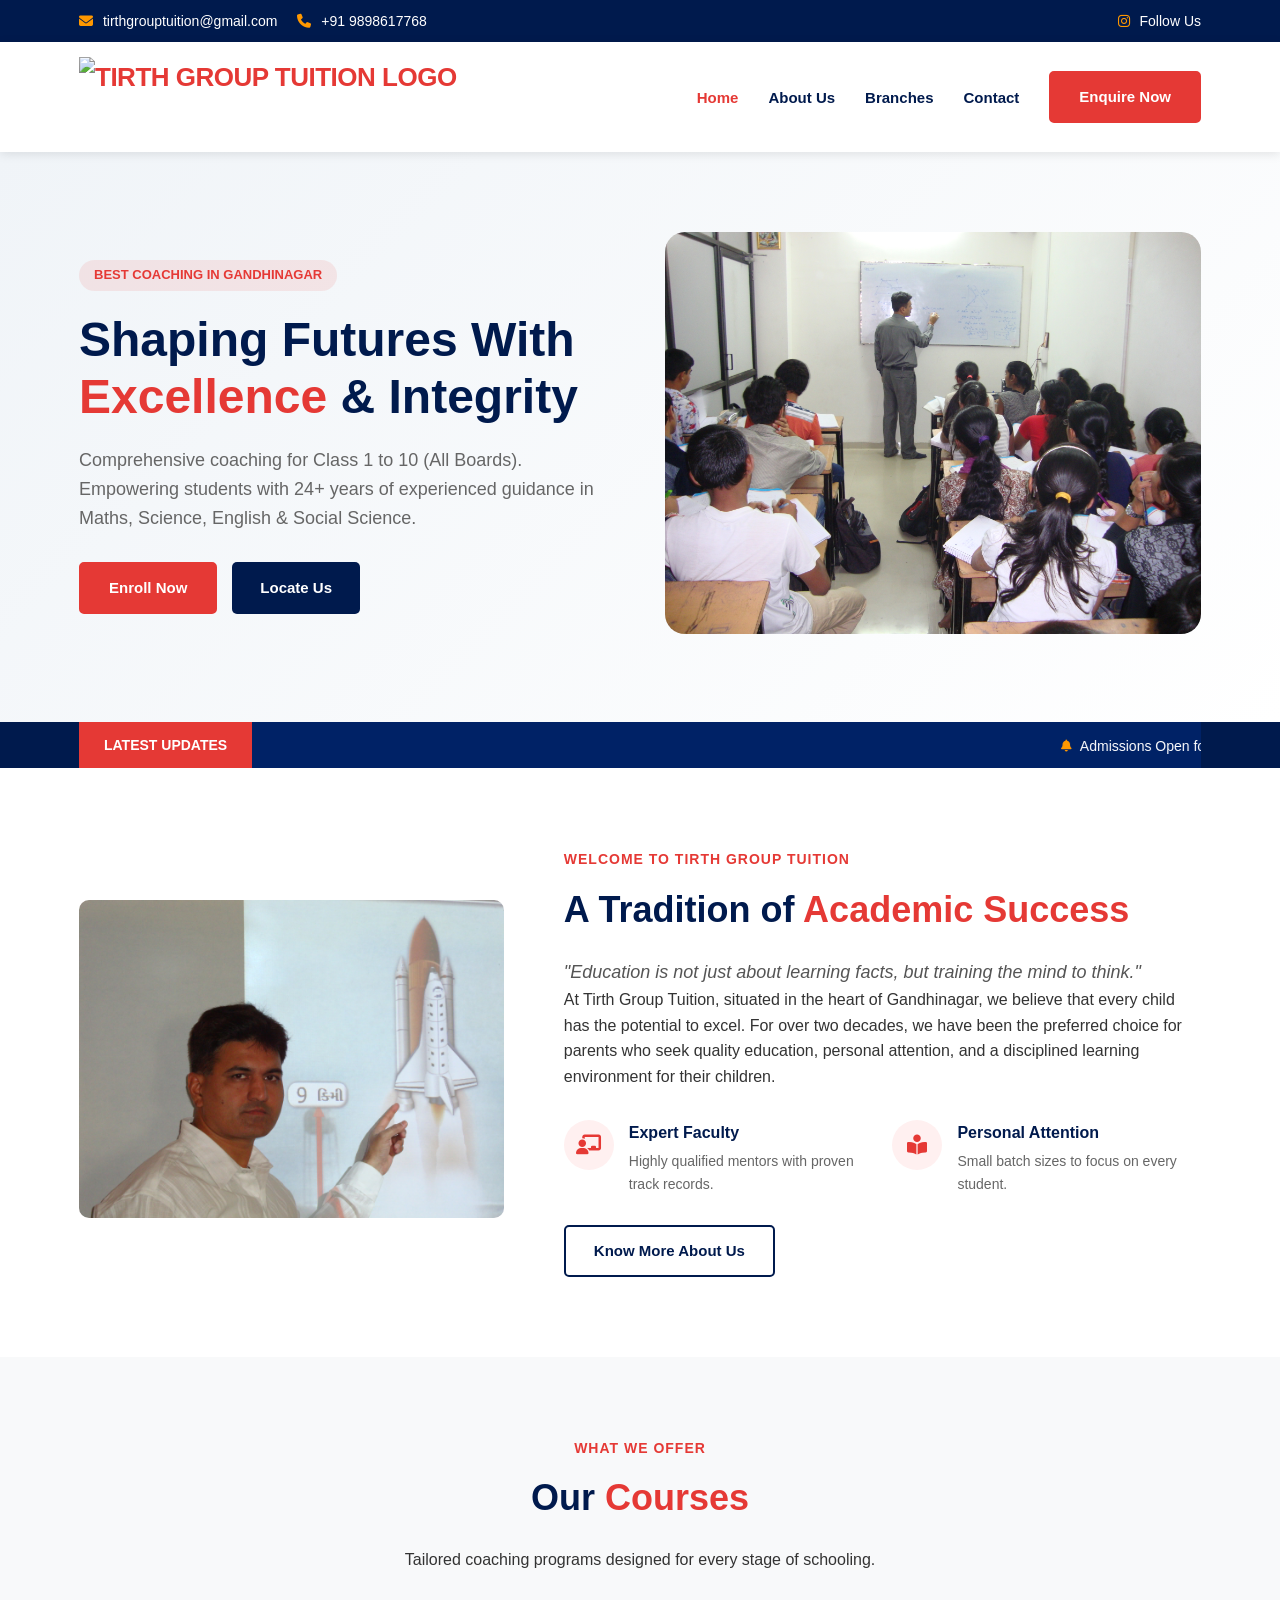
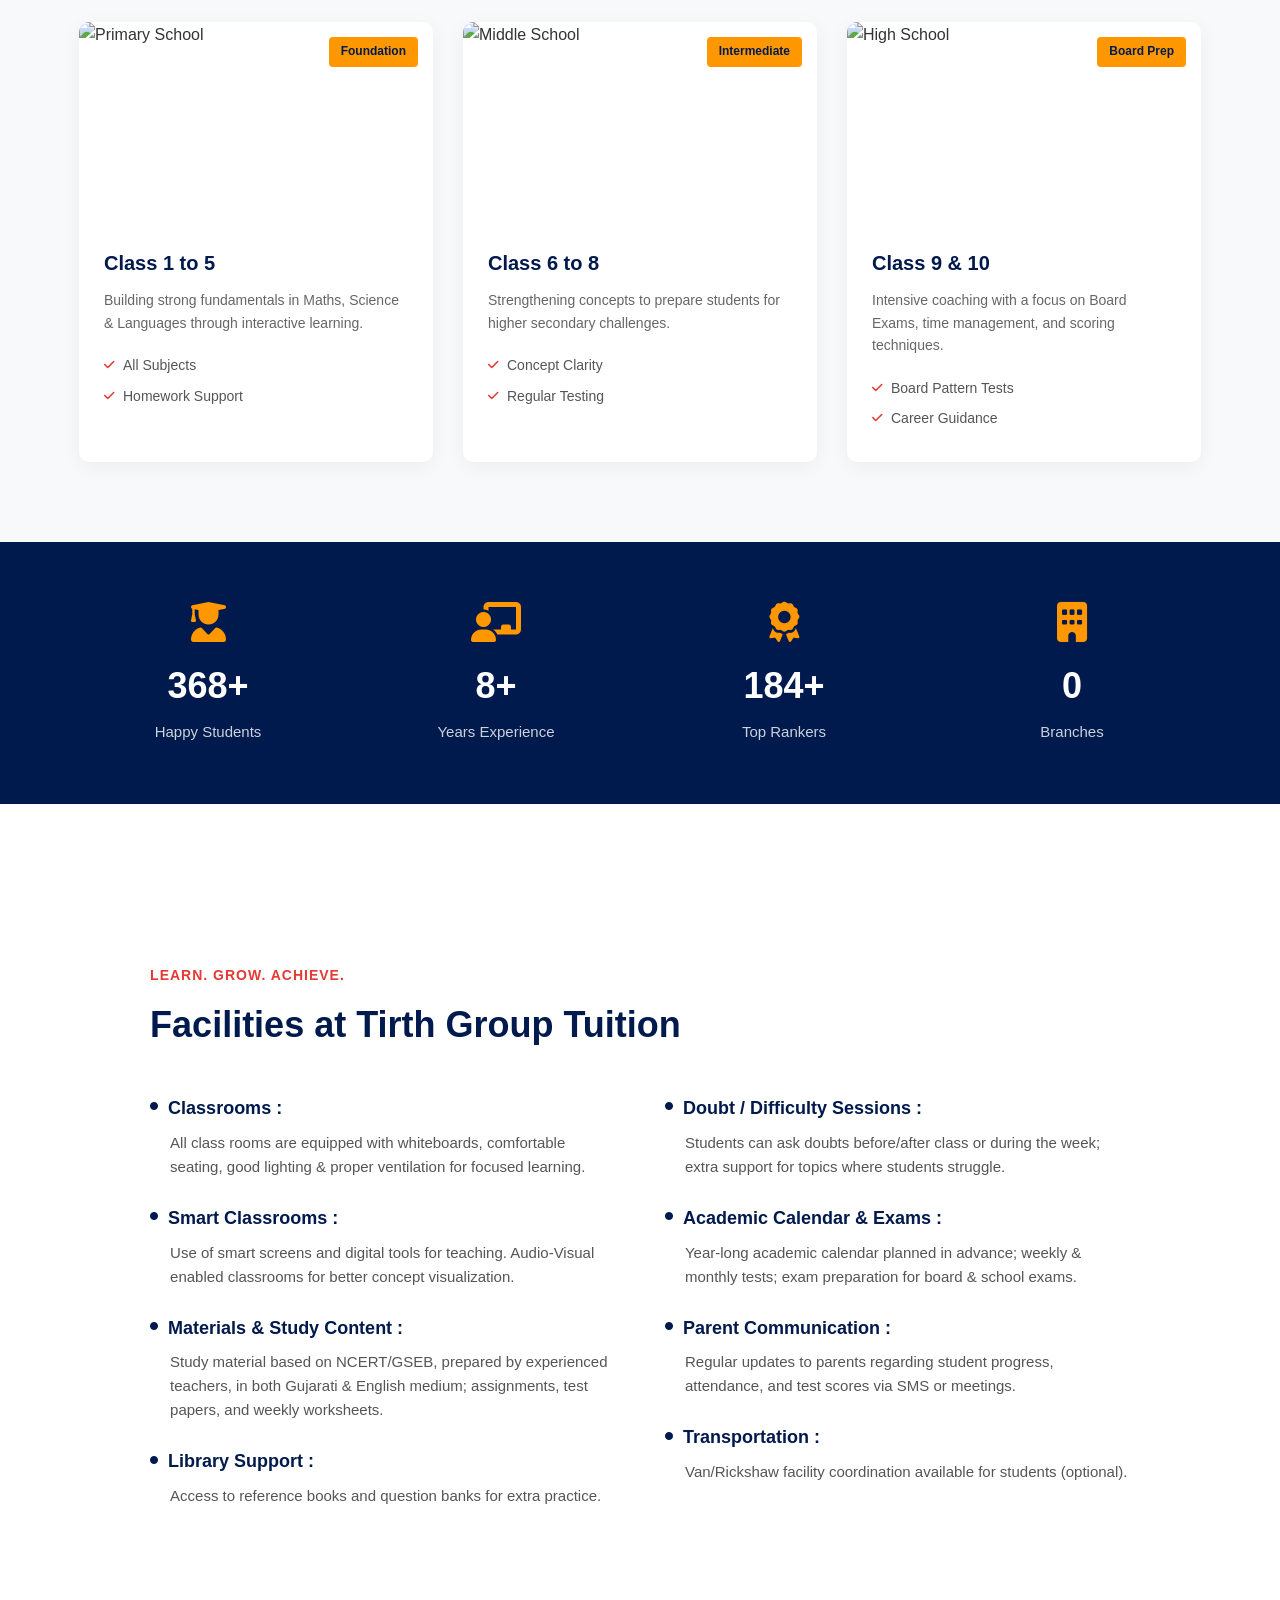
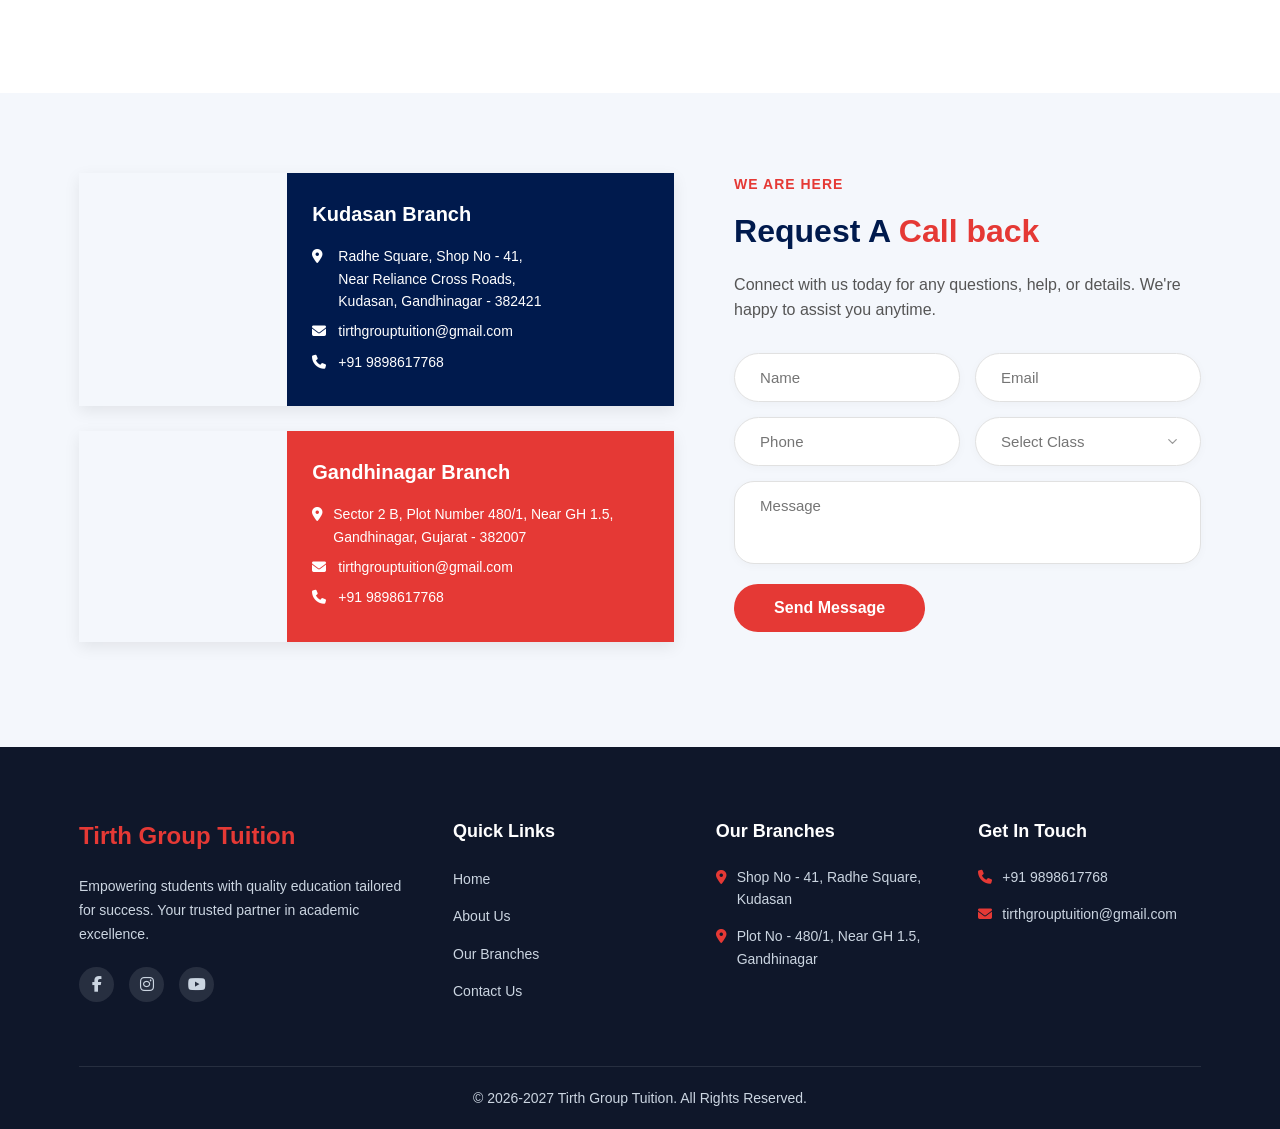
==== commit f774a571: "Add files via upload" ====
--- a/index.html
+++ b/index.html
@@ -45,11 +45,22 @@
     <header class="header">
         <div class="container">
             <div class="header-content">
-                <div class="logo">
+                <!-- <div class="logo">
                     <a href="index.html">
                         Tirth Group <span class="highlight">Tuition</span>
                     </a>
-                </div>
+                </div> -->
+                <!-- REPLACE WITH THIS (in all 4 files) -->
+<div class="logo">
+    <a href="index.html">
+        <!-- Logo image from /images folder. alt text for accessibility/SEO -->
+        <img 
+            src="images/logo.png" 
+            alt="Tirth Group Tuition Logo" 
+            style="height: 80px; width: auto; display: block;"
+        >
+    </a>
+</div>
 
                 <button class="mobile-menu-btn" aria-label="Toggle menu">
                     <i class="fas fa-bars"></i>
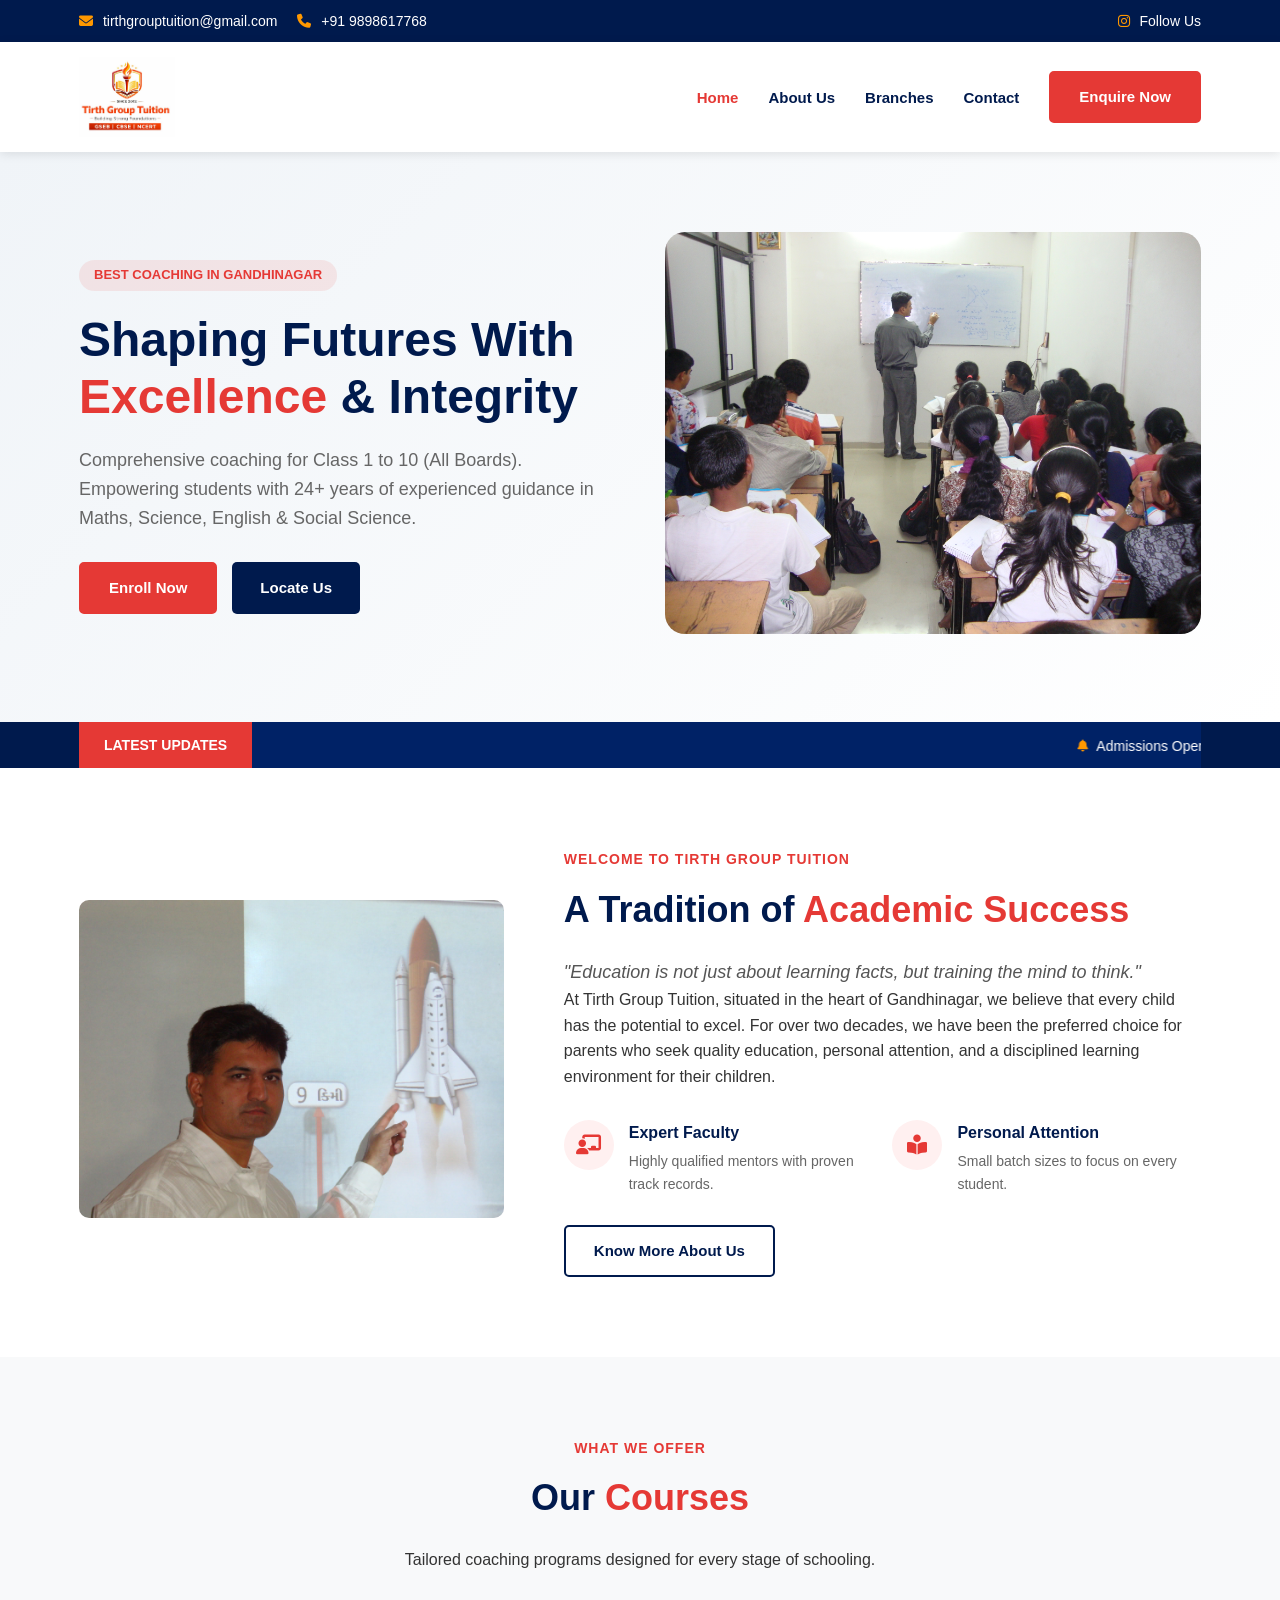
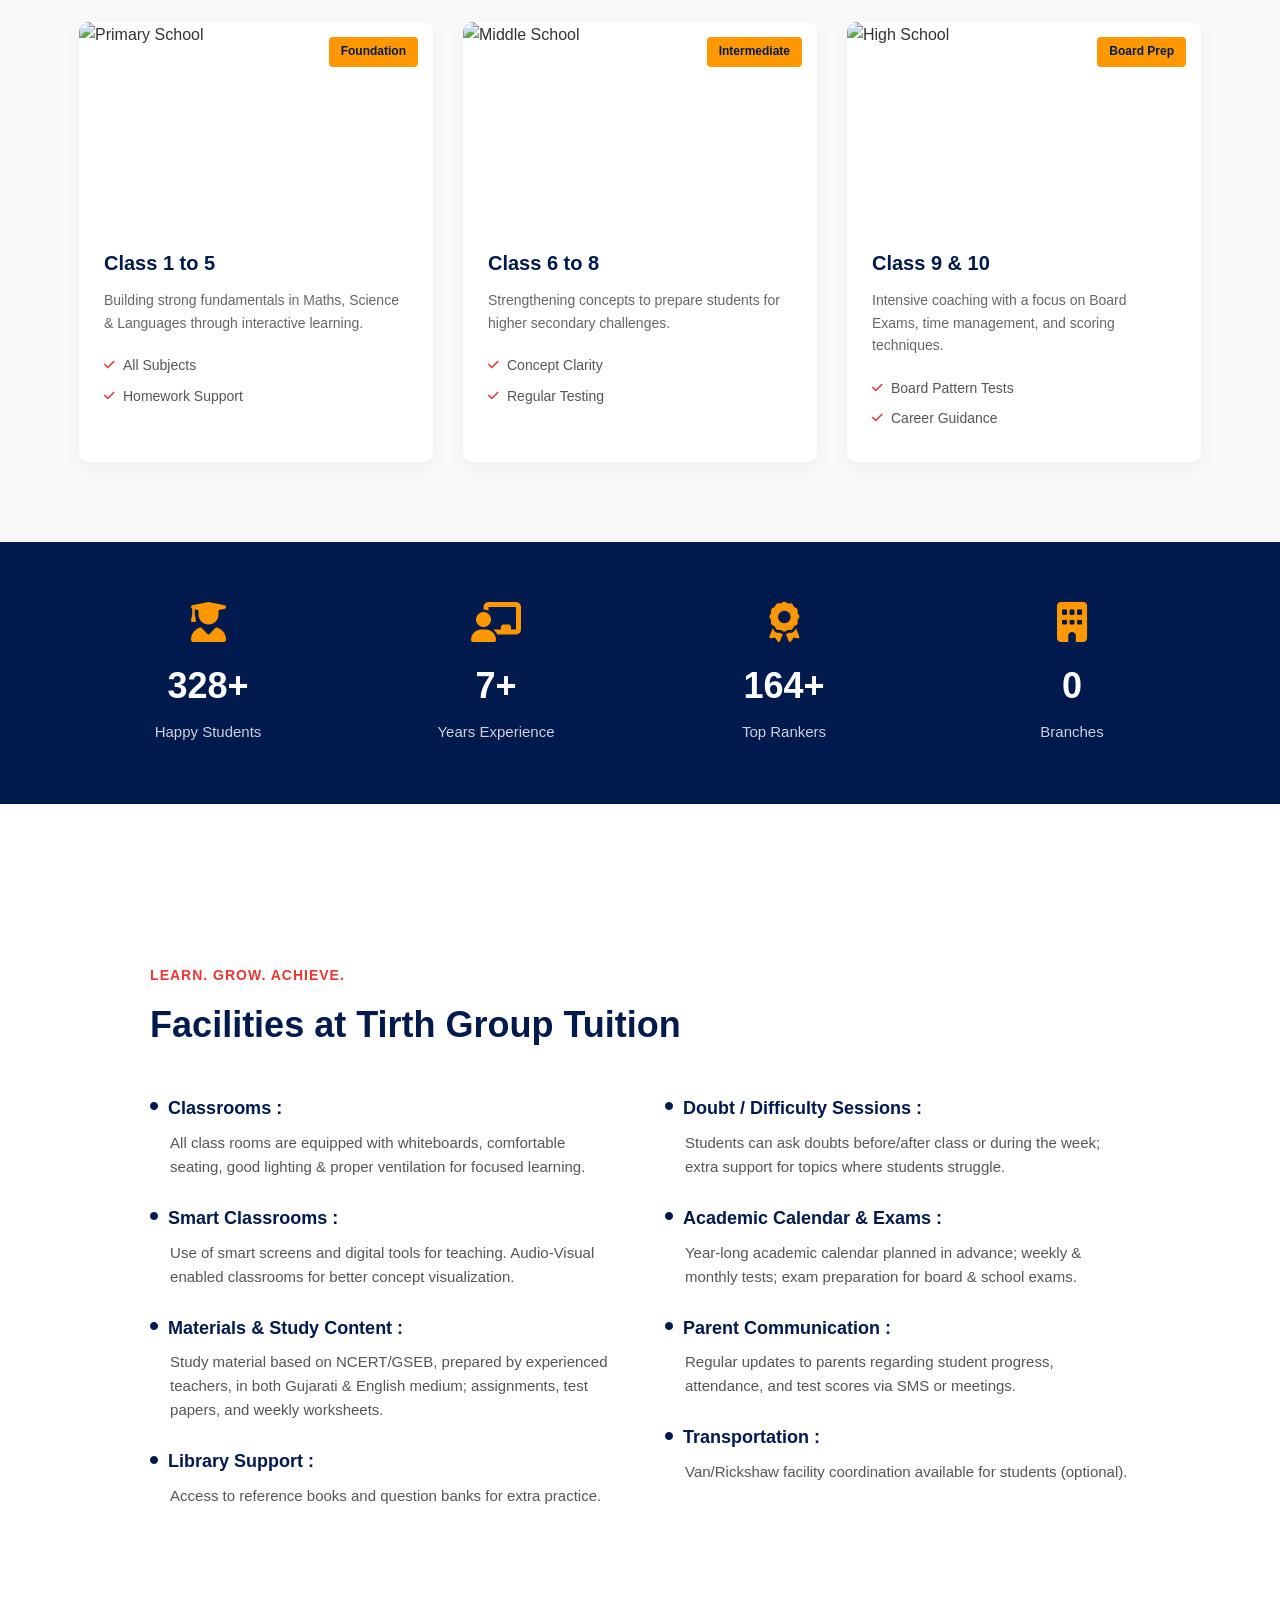
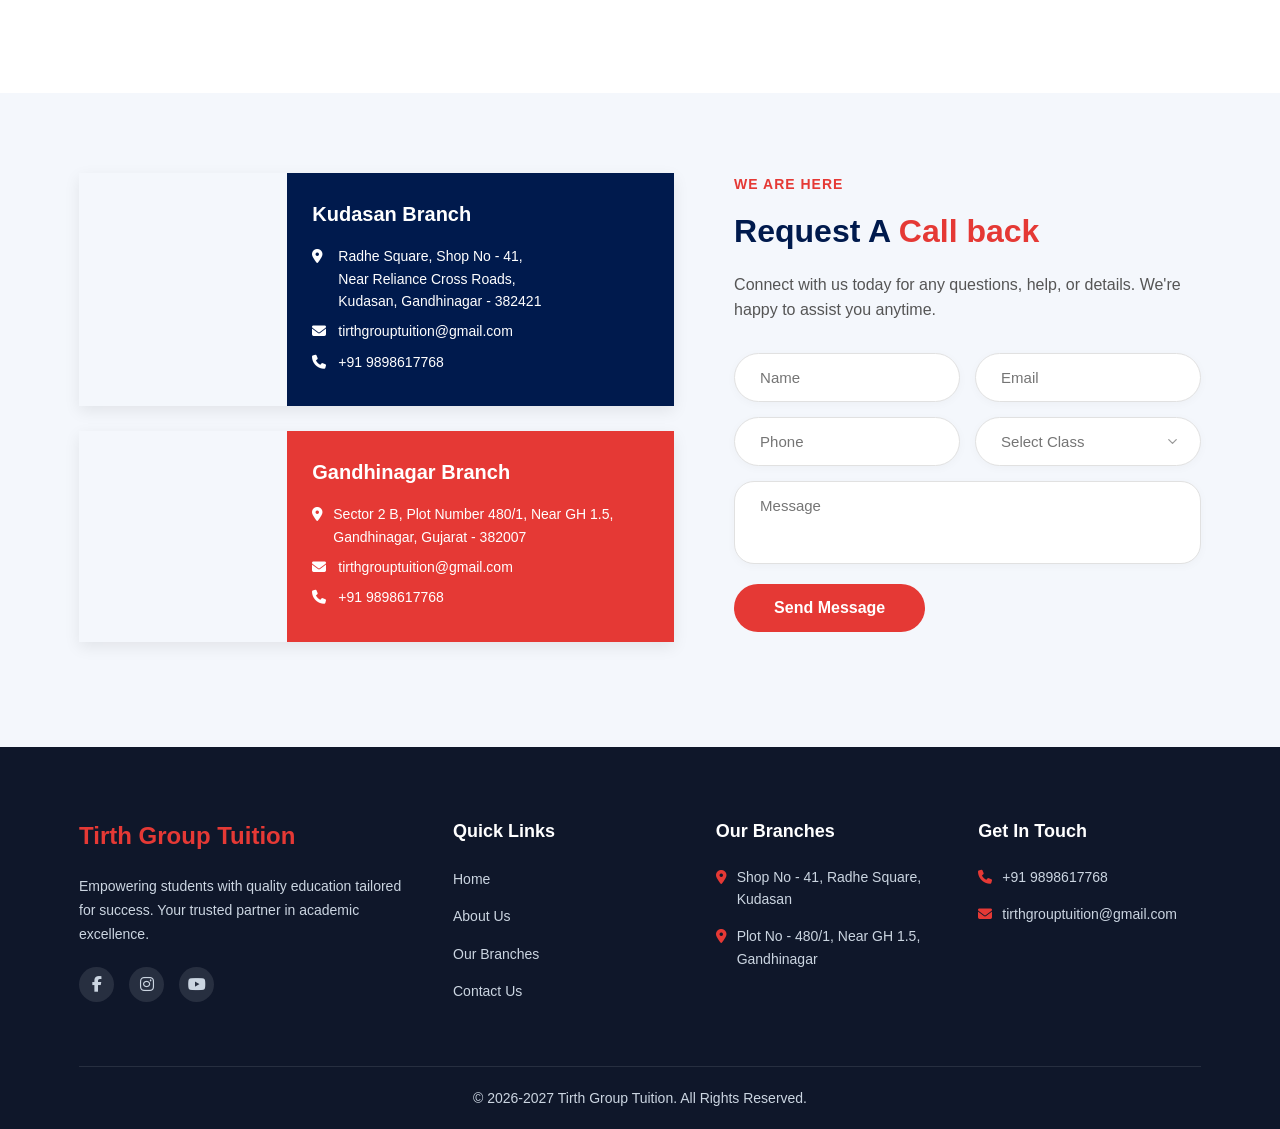
==== commit bfe9c1ee: "Add files via upload" ====
--- a/index.html
+++ b/index.html
@@ -55,7 +55,7 @@
     <a href="index.html">
         <!-- Logo image from /images folder. alt text for accessibility/SEO -->
         <img 
-            src="images/logo.png" 
+            src="images/Logo.JPG" 
             alt="Tirth Group Tuition Logo" 
             style="height: 80px; width: auto; display: block;"
         >
--- a/style.css
+++ b/style.css
@@ -457,7 +457,7 @@
     .footer-top { grid-template-columns: 1fr 1fr; }
     .counter-grid { grid-template-columns: 1fr 1fr; }
 }
-@media (max-width: 768px) {
+/* @media (max-width: 768px) {
     .mobile-menu-btn { display: block; }
     .nav-menu {
         position: fixed; top: 70px; left: 0; width: 100%; background: white;
@@ -469,8 +469,51 @@
     .top-bar-content { flex-direction: column; gap: 10px; text-align: center; }
     .hero-text h1 { font-size: 32px; }
     .footer-top { grid-template-columns: 1fr; }
-}
-
+} */
+/* UPDATED: Mobile fixes for top bar stacking and header layout */
+@media (max-width: 768px) {
+    .mobile-menu-btn { 
+        display: block; 
+        margin-left: auto; /* Forces the hamburger to the extreme right */
+    }
+    
+    /* Removes empty nav container from flex layout so it doesn't center the hamburger */
+    nav { position: absolute; } 
+    
+    .nav-menu {
+        position: fixed; top: 70px; left: 0; width: 100%; background: white;
+        flex-direction: column; padding: 20px; box-shadow: 0 5px 10px rgba(0,0,0,0.1);
+        display: none;
+    }
+    .nav-menu.active { display: flex; }
+
+    /* Stack email, phone, and Instagram vertically and left-align them */
+    .top-bar-content {
+        flex-direction: column;
+        gap: 8px;
+        align-items: flex-start; /* Aligns everything to the left */
+        padding: 5px 10px;
+    }
+    .top-bar-left {
+        flex-direction: column; 
+        gap: 8px;
+        align-items: flex-start; /* Aligns email and phone to the left */
+    }
+    .top-bar-right {
+        align-items: flex-start;
+        justify-content: flex-start;
+    }
+
+    /* Logo on LEFT, hamburger on RIGHT */
+    .header-content {
+        flex-direction: row; 
+        justify-content: space-between; 
+        align-items: center;
+    }
+
+    .hero-text h1 { font-size: 32px; }
+    .footer-top { grid-template-columns: 1fr; }
+}
 
 /*code for home page sections: map and facilities at TGT*/
 /* ============================================= */
